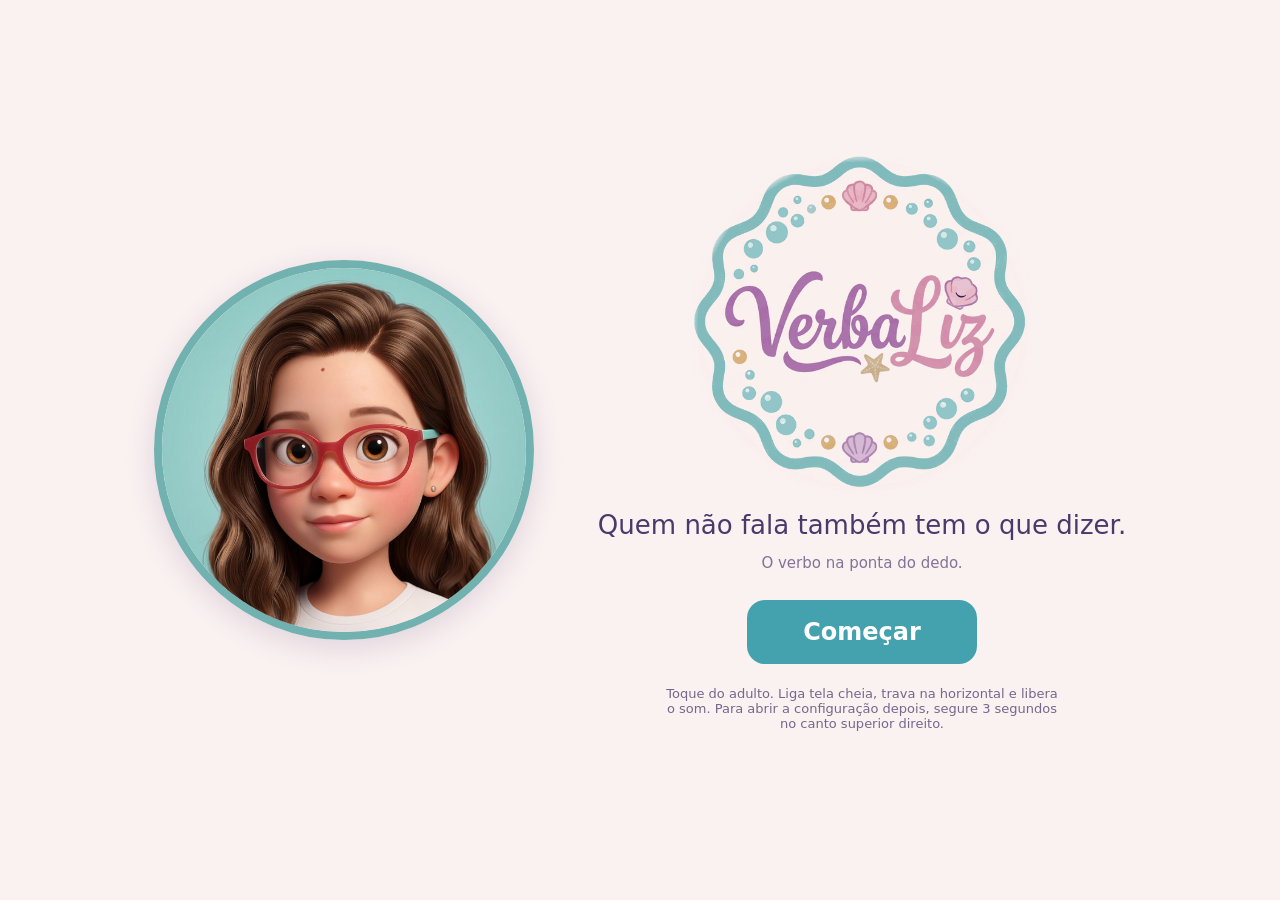
==== public/index.html @ 8dc61a96 "VerbaLiz 3.2: paginas Sobre, Instalacao, Licenciamento, Participe e Quem ajuda; Pix; lista de colabo" ====
<!DOCTYPE html>
<!--
  VerbaLiz
  Quem não fala também tem o que dizer.
  Required Notice: Copyright (c) 2026 Wanderson Kleber de Oliveira

  Codigo: PolyForm Noncommercial License 1.0.0
  https://polyformproject.org/licenses/noncommercial/1.0.0

  Conteudo (desenhos SVG da funcao icone(), vocabulario padrao em CARDS e TELAS):
  Creative Commons CC BY-NC-SA 4.0
  https://creativecommons.org/licenses/by-nc-sa/4.0/

  Codigo disponivel para uso nao comercial. Ver LICENSE e LICENSE-CONTEUDO.md.
-->
<html lang="pt-BR">
<head>
<meta charset="utf-8">
<meta name="viewport" content="width=device-width, initial-scale=1, maximum-scale=1, user-scalable=no, viewport-fit=cover">
<meta name="theme-color" content="#0B1030">
<meta name="robots" content="noindex, nofollow">
<title>VerbaLiz</title>
<link rel="manifest" href="manifest.webmanifest">
<link rel="icon" href="icone-192.png">
<link rel="apple-touch-icon" href="icone-maskable-512.png">
<style>
  /* ---------- tema: todas as cores em variaveis ---------- */
  :root{
    /* paleta adulto (abertura, configuracao, Sobre) */
    --creme:#FAF1F1;
    --lilas-claro:#B6BDDE;
    --lilas:#C9A0D8;
    --rosa:#D79BBD;
    --rosa-forte:#BE7A9E;
    --turquesa:#71B1B0;
    --azul-petroleo:#44A2AE;
    --dourado:#E1B368;
    --roxo:#675482;
    --texto-adulto:#4A3A6B;

    /* paleta crianca (telas que a Liz toca): saturada, fundo escuro liso */
    --fundo-crianca:#0B1030;
    --superficie-crianca:#161C45;
    --texto-crianca:#FFFFFF;
    --c-rosa:#FF4FA3;
    --c-turquesa:#2FD6C9;
    --c-lilas:#B57BFF;
    --c-dourado:#FFC94D;
    --c-azul:#3BA9FF;
    --c-laranja:#FF7A1A;
    --placa-picto:#FAF1F1;

    /* sim e nao: padrao semantico, trocavel para a paleta */
    --c-sim:#2BD96B;
    --c-nao:#FF3B3B;

    /* geometria, ajustada pela configuracao */
    --borda-card:12px;
    --raio-card:32px;
    --vao-cards:6vw;
    --altura-pergunta:20%;
  }
  body[data-simnao="paleta"]{ --c-sim:var(--c-turquesa); --c-nao:var(--c-rosa); }

  *{box-sizing:border-box; -webkit-tap-highlight-color:transparent;}
  html,body{
    margin:0; padding:0; height:100%; width:100%;
    background:var(--fundo-crianca); color:var(--texto-crianca);
    font-family:system-ui,-apple-system,"Segoe UI",Roboto,sans-serif;
    overflow:hidden; overscroll-behavior:none;
    user-select:none; -webkit-user-select:none; touch-action:manipulation;
  }

  /* ---------- telas da crianca ---------- */
  #app{position:fixed; inset:0; display:flex; flex-direction:column; background:var(--fundo-crianca);}

  #faixa{
    flex:0 0 auto; height:30px; display:flex; align-items:center; justify-content:center;
    font-size:13px; color:var(--lilas-claro); opacity:.7;
  }
  #faixa.oculta{display:none;}

  /* terceiro card: o objeto da pergunta, acima dos dois alvos */
  #pergunta{
    flex:0 0 var(--altura-pergunta); margin:16px 16px 0;
    display:flex; align-items:center; justify-content:center; gap:3vw;
    background:var(--superficie-crianca); border-radius:var(--raio-card);
    color:var(--texto-crianca); overflow:hidden;
  }
  #pergunta.oculta{display:none;}
  #pergunta.com-home{margin-left:88px;}
  #pergunta .obj{height:78%; display:flex; align-items:center;}
  #pergunta .obj svg, #pergunta .obj img{height:100%; width:auto;}
  #pergunta .obj .placa{height:100%;}

  /* placa clara para pictogramas ARASAAC: preserva o contorno preto original
     e funciona como objeto unico de alto contraste sobre o fundo escuro */
  .placa{
    height:100%; aspect-ratio:1/1; background:var(--placa-picto);
    border-radius:18%; padding:7%; display:flex; align-items:center; justify-content:center;
  }
  .placa img{width:100%; height:100%; object-fit:contain; display:block;}
  #pergunta .txt{font-size:clamp(24px,5vh,56px); font-weight:700; line-height:1.1;}

  /* dois cards lado a lado, com vao central como zona morta */
  #grade{
    flex:1 1 auto; display:grid; padding:16px;
    grid-template-columns:1fr 1fr; grid-template-rows:minmax(0,1fr);
    column-gap:var(--vao-cards); row-gap:14px; min-height:0;
  }
  /* espaço reservado para as setas de página e o botão de voltar */
  #grade.rodape{padding-bottom:98px;}
  #grade.quatro{
    grid-template-columns:repeat(2,minmax(0,1fr));
    grid-template-rows:repeat(2,minmax(0,1fr));
    column-gap:calc(var(--vao-cards)/2);
  }

  .card{
    position:relative; display:flex; flex-direction:column;
    align-items:center; justify-content:center; gap:2%;
    min-height:0; min-width:0;
    background:var(--fundo-crianca); border:var(--borda-card) solid var(--lilas-claro);
    border-radius:var(--raio-card); overflow:hidden;
    transition:opacity .4s ease, transform .12s ease;
  }
  .card.pressionado{transform:scale(.97);}
  /* resposta a um toque: a escolha fica, o resto apaga */
  .card.escolhido{transform:scale(1.02); box-shadow:0 0 0 6px rgba(255,255,255,.18);}
  .card.apagado{opacity:.12;}
  .card img.foto{width:86%; object-fit:contain;}
  .card .rotulo{
    font-size:42px; font-weight:700; letter-spacing:.5px; color:var(--texto-crianca);
    text-align:center; padding:0 8px; line-height:1.1;
  }
  .card.sem-rotulo .rotulo{display:none;}
  .card.preenchido .rotulo{color:var(--fundo-crianca);}

  #voltar{
    position:fixed; right:14px; bottom:14px; width:80px; height:80px;
    border-radius:50%; background:var(--superficie-crianca); border:4px solid var(--lilas-claro);
    color:var(--lilas-claro);
    display:flex; align-items:center; justify-content:center; z-index:30;
  }
  #voltar.oculto{display:none;}
  #voltar svg{width:40px; height:40px;}

  #canto-config{position:fixed; top:0; right:0; width:90px; height:90px; z-index:40;}

  /* controles pequenos: home, voltar de nível, páginas */
  #home{
    position:fixed; overflow:hidden; top:12px; left:12px; width:62px; height:62px; border-radius:16px;
    background:var(--superficie-crianca); border:3px solid var(--lilas-claro); color:var(--lilas-claro);
    display:flex; align-items:center; justify-content:center; z-index:35;
    transition:transform .15s ease, background .15s ease;
  }
  #home.oculto{display:none;}
  #home.segurando{transform:scale(1.08); background:var(--roxo);}
  #home svg{width:32px; height:32px; position:relative; z-index:1;}
  #home .progresso{
    position:absolute; left:0; bottom:0; width:0; height:100%;
    background:var(--roxo); border-radius:13px; opacity:.85; z-index:0;
  }
  #home, #paginas .nav{touch-action:none;}

  #paginas{
    position:fixed; left:50%; bottom:10px; transform:translateX(-50%);
    display:flex; align-items:center; gap:18px; z-index:35;
  }
  #paginas.oculto{display:none;}
  #paginas .nav{
    width:64px; height:52px; border-radius:14px;
    background:var(--superficie-crianca); border:3px solid var(--lilas-claro); color:var(--lilas-claro);
    display:flex; align-items:center; justify-content:center;
  }
  #paginas .nav svg{width:26px; height:26px;}
  #paginas .marca-pagina{font-size:15px; color:var(--lilas-claro); opacity:.85; min-width:62px; text-align:center;}

  #retorno{
    position:fixed; inset:0; background:var(--fundo-crianca); z-index:50;
    display:none; flex-direction:column; align-items:center; justify-content:center; gap:24px;
  }
  #retorno.ativo{display:flex;}
  #retorno svg{width:46vmin; height:46vmin;}
  #retorno .texto{font-size:clamp(28px,6vmin,64px); font-weight:700;}

  /* aviso de orientacao, caso o bloqueio de tela nao funcione */
  #girar{
    position:fixed; inset:0; z-index:90; background:var(--fundo-crianca);
    display:none; align-items:center; justify-content:center; text-align:center;
    color:var(--lilas-claro); font-size:22px; padding:30px;
  }
  @media (orientation:portrait){ #girar{display:flex;} }

  /* ---------- telas do adulto ---------- */
  .adulto{background:var(--creme); color:var(--texto-adulto);}

  #abertura{
    position:fixed; inset:0; z-index:150;
    display:flex; flex-direction:column; align-items:center; justify-content:center;
    gap:18px; padding:32px; text-align:center;
  }
  #abertura.oculta{display:none;}
  .abertura-conteudo{
    display:flex; align-items:center; justify-content:center; gap:5vw; flex-wrap:wrap;
  }
  .abertura-texto{display:flex; flex-direction:column; align-items:center; gap:14px;}
  #logo-abertura{width:min(40vh, 340px); height:auto; display:block;}
  .avatar{
    width:min(52vh, 380px); aspect-ratio:1/1; object-fit:cover; border-radius:50%;
    border:8px solid var(--turquesa); box-shadow:0 8px 28px rgba(103,84,130,.18);
  }
  .avatar.oculto{display:none;}
  .avatar-pequeno{width:min(26vh, 190px); border-width:6px;}
  #abertura .slogan{font-size:clamp(18px,2.6vw,26px); margin:0; max-width:34ch;}
  #abertura .apoio{font-size:15px; margin:0; color:var(--roxo); opacity:.8;}
  #abertura button{
    margin-top:14px; font-size:24px; font-weight:700; padding:18px 56px; border-radius:18px;
    background:var(--azul-petroleo); color:#fff; border:none; font-family:inherit;
  }
  #abertura .dica{font-size:13px; opacity:.75; margin-top:8px; max-width:48ch;}

  #pranchas{
    position:fixed; inset:0; z-index:140;
    display:flex; flex-direction:column; align-items:center; justify-content:center;
    gap:22px; padding:30px; text-align:center;
  }
  #pranchas.oculta{display:none;}
  .links-site{
    position:absolute; top:14px; left:0; right:0;
    display:flex; justify-content:center; gap:6px; flex-wrap:wrap;
  }
  .links-site a{
    color:var(--texto-adulto); text-decoration:none; font-size:15px;
    padding:7px 14px; border-radius:10px; border:1px solid transparent;
  }
  .links-site a:hover, .links-site a:focus{border-color:var(--lilas-claro); background:#fff;}
  #pranchas h1{font-size:clamp(26px,4vw,40px); margin:0; color:var(--roxo);}
  .escolha-prancha{display:flex; gap:22px; flex-wrap:wrap; justify-content:center;}
  .escolha-prancha button{
    width:330px; max-width:80vw; padding:22px; border-radius:18px; font-family:inherit;
    background:#fff; border:3px solid var(--lilas-claro); color:var(--texto-adulto);
    display:flex; flex-direction:column; gap:9px; text-align:left;
  }
  .escolha-prancha button strong{font-size:22px; color:var(--roxo);}
  .escolha-prancha button span{font-size:14px; line-height:1.45;}
  #pranchas .dica{font-size:13px; opacity:.72; margin:0;}

  #config{position:fixed; inset:0; z-index:100; display:none; flex-direction:column;}
  #config.ativo{display:flex;}
  #config header{
    display:flex; align-items:center; justify-content:space-between;
    padding:14px 18px; border-bottom:2px solid var(--lilas-claro); flex:0 0 auto;
  }
  #config header h1{font-size:19px; margin:0; font-weight:700; color:var(--roxo);}
  #config .corpo{flex:1 1 auto; overflow-y:auto; padding:18px; padding-bottom:60px;}
  #config h2{
    font-size:14px; font-weight:700; color:var(--roxo); margin:26px 0 10px;
    border-bottom:1px solid var(--lilas-claro); padding-bottom:6px;
  }
  #config h2:first-child{margin-top:0;}
  .linha{
    display:flex; align-items:center; justify-content:space-between;
    gap:14px; padding:9px 0; font-size:15px; border-bottom:1px solid #EADDE3;
  }
  .linha .ajuda{display:block; font-size:12px; opacity:.72; margin-top:3px; max-width:46ch;}
  .linha input[type=range]{width:170px; accent-color:var(--azul-petroleo);}
  select,input[type=number],button.btn{
    background:#fff; color:var(--texto-adulto); border:1px solid var(--lilas-claro); border-radius:8px;
    padding:8px 11px; font-size:14px; font-family:inherit;
  }
  button.btn{cursor:pointer;}
  button.btn:active{background:#F3E6EC;}
  button.btn.primario{background:var(--azul-petroleo); border-color:var(--azul-petroleo); color:#fff;}
  button.btn.alerta{background:var(--rosa-forte); border-color:var(--rosa-forte); color:#fff;}
  .valor{min-width:66px; text-align:right; color:var(--roxo); font-variant-numeric:tabular-nums;}
  .grade-midia{display:grid; grid-template-columns:repeat(auto-fill,minmax(300px,1fr)); gap:10px;}
  .item-midia{
    border:1px solid var(--lilas-claro); border-radius:10px; padding:11px; background:#fff;
    display:flex; flex-direction:column; gap:9px;
  }
  .item-midia .topo{display:flex; align-items:center; gap:10px;}
  .item-midia .topo .ic{width:34px; height:34px; flex:0 0 auto; border-radius:8px;
    background:var(--fundo-crianca); padding:3px;}
  .item-midia .topo .ic svg{width:100%; height:100%;}
  .item-midia .topo .ic .placa{border-radius:6px; padding:2px;}
  .item-midia .topo strong{font-size:15px;}
  .item-midia .acoes{display:flex; flex-wrap:wrap; gap:7px;}
  .item-midia .acoes button{font-size:12.5px; padding:6px 9px;}
  .marca{font-size:11.5px; color:var(--azul-petroleo);}
  .marca.vazio{opacity:.6; color:var(--texto-adulto);}

  #aviso{
    position:fixed; left:50%; bottom:26px; transform:translateX(-50%);
    background:var(--roxo); color:#fff; padding:11px 18px; border-radius:10px;
    font-size:14px; z-index:200; opacity:0; transition:opacity .25s; pointer-events:none;
    max-width:86vw; text-align:center;
  }
  #aviso.ativo{opacity:1;}
  @media (prefers-reduced-motion:reduce){*{transition:none !important;}}
</style>
</head>
<body>

<div id="app">
  <div id="faixa" class="oculta"></div>
  <div id="pergunta"></div>
  <div id="grade"></div>
</div>

<div id="home" class="oculto" aria-label="Sair para a escolha de prancha">
  <div class="progresso"></div>
  <svg viewBox="0 0 100 100" fill="none" stroke="currentColor" stroke-width="9" stroke-linecap="round" stroke-linejoin="round">
    <path d="M18 48 L50 20 L82 48"/><path d="M28 46v34h44V46"/>
  </svg>
</div>

<div id="paginas" class="oculto"></div>

<div id="voltar" class="oculto" aria-label="Voltar">
  <svg viewBox="0 0 100 100" fill="none" stroke="currentColor" stroke-width="9" stroke-linecap="round" stroke-linejoin="round">
    <path d="M62 22 L34 50 L62 78"/>
  </svg>
</div>

<div id="canto-config"></div>
<div id="retorno"></div>
<div id="aviso"></div>
<div id="girar">Gire o tablet para a posição deitada.</div>

<div id="pranchas" class="adulto oculta">
  <nav class="links-site">
    <a href="sobre/">Sobre</a>
    <a href="instalacao/">Instalação</a>
    <a href="licenciamento/">Licenciamento</a>
    <a href="participe/">Participe</a>
    <a href="quem-ajuda/">Quem ajuda</a>
  </nav>
  <img id="avatar-pranchas" class="avatar avatar-pequeno oculto" alt="Ilustração da Liz: menina de pele clara, cabelos castanhos de comprimento médio, levemente ondulados e divididos de lado, óculos de armação rosa com detalhe azul-claro nas hastes, camiseta branca, olhar atento e curioso voltado para cima e para o lado.">
  <h1>Qual prancha?</h1>
  <div class="escolha-prancha">
    <button id="abrir-simnao">
      <strong>Sim e Não</strong>
      <span>Dois cards grandes, sem pergunta na tela. Você pergunta em voz alta e a Liz responde.</span>
    </button>
    <button id="abrir-menu">
      <strong>Menu da Liz</strong>
      <span>Quero, Sinto, Fazer, Chamar, com atalhos para mais, dor e fralda.</span>
    </button>
  </div>
  <p class="dica">Segure 3 segundos no canto superior direito para abrir a configuração.</p>
</div>

<div id="abertura" class="adulto">
  <div class="abertura-conteudo">
    <!-- avatar da Liz, publicado com autorização expressa do pai.
         Não coberto pela CC BY-NC-SA: todos os direitos reservados (ver LICENSE-CONTEUDO.md).
         Outra família pode trocar pela configuração; a troca fica só no aparelho dela. -->
    <img id="avatar-abertura" class="avatar oculto" alt="Liz">
    <div class="abertura-texto">
      <img id="logo-abertura" src="logo-verbaliz.png" alt="VerbaLiz">
      <p class="slogan">Quem não fala também tem o que dizer.</p>
      <p class="apoio">O verbo na ponta do dedo.</p>
      <button id="comecar">Começar</button>
      <p class="dica">Toque do adulto. Liga tela cheia, trava na horizontal e libera o som.
      Para abrir a configuração depois, segure 3 segundos no canto superior direito.</p>
    </div>
  </div>
</div>

<div id="config" class="adulto">
  <header>
    <h1>Configuração</h1>
    <button class="btn primario" id="fechar-config">Voltar ao app</button>
  </header>
  <div class="corpo" id="config-corpo"></div>
</div>

<script>
"use strict";

/* ============================================================
   1. VOCABULÁRIO
   Estrutura de telas e cards. Tudo em pares.
   Para mudar vocabulário, mexa só aqui.
   ============================================================ */

const CARDS = {
  /* --- menu principal da Liz --- */
  quero:      {rotulo:"Quero",      fala:"Quero",             cor:"dourado",  abre:"quero",    icone:"mao",     arasaac:5441},
  sinto:      {rotulo:"Sinto",      fala:"Sinto",             cor:"rosa",     abre:"sinto",    arasaac:11476},
  fazer:      {rotulo:"Fazer",      fala:"Fazer",             cor:"turquesa", abre:"fazer",    arasaac:32751},
  chamar:     {rotulo:"Chamar",     fala:"Chamar",            cor:"lilas",    abre:"chamar",   icone:"pessoas", arasaac:32669},

  /* --- atalhos do menu principal, repetidos de propósito --- */
  at_mais:    {rotulo:"Mais",       fala:"Quero mais",        cor:"azul",     mensagem:true,  arasaac:3220},
  at_dor:     {rotulo:"Dor",        fala:"Estou com dor",     cor:"laranja",  abre:"dor",     arasaac:2367},
  at_fralda:  {rotulo:"Fralda",     fala:"Quero trocar a fralda", cor:"laranja", mensagem:true, arasaac:29824},

  /* --- Quero --- */
  comer:      {rotulo:"Comer",      fala:"Quero comer",       cor:"dourado",  abre:"comer",    icone:"prato", arasaac:4611},
  beber:      {rotulo:"Beber",      fala:"Quero beber",       cor:"azul",     abre:"beber",    icone:"copo", arasaac:4768},
  mais:       {rotulo:"Mais",       fala:"Mais",              cor:"turquesa", abre:"mais",     arasaac:3220},
  video:      {rotulo:"Vídeo",      fala:"Vídeo",             cor:"lilas",    abre:"video",    icone:"tela", arasaac:29123},

  queijo:     {rotulo:"Queijo",     fala:"Quero queijo",      cor:"dourado",  mensagem:true,  arasaac:2541},
  pao:        {rotulo:"Pão",        fala:"Quero pão",         cor:"laranja",  mensagem:true,  arasaac:2494},
  uva:        {rotulo:"Uva",        fala:"Quero uva",         cor:"turquesa", mensagem:true,  arasaac:3247},
  comida:     {rotulo:"Comida",     fala:"Quero comida",      cor:"rosa",     mensagem:true,  arasaac:4610},

  agua:       {rotulo:"Água",       fala:"Quero água",        cor:"azul",     mensagem:true,  arasaac:32464},
  suco:       {rotulo:"Suco",       fala:"Quero suco",        cor:"laranja",  mensagem:true,  arasaac:11461},
  cafe:       {rotulo:"Café",       fala:"Quero café",        cor:"dourado",  mensagem:true,  arasaac:24479},
  leitinho:   {rotulo:"Leitinho",   fala:"Quero leitinho",    cor:"turquesa", mensagem:true,  arasaac:4577},

  quero_mais: {rotulo:"Quero mais", fala:"Quero mais",        cor:"turquesa", mensagem:true,  arasaac:3220},
  nao_mais:   {rotulo:"Não quero mais", fala:"Não quero mais", cor:"rosa",    mensagem:true,  arasaac:6156},

  trocar:     {rotulo:"Trocar",     fala:"Quero trocar o vídeo", cor:"lilas", mensagem:true,  icone:"trocar", arasaac:26730},
  parar:      {rotulo:"Parar",      fala:"Quero parar",       cor:"rosa",     mensagem:true,  icone:"parar", arasaac:7196},
  desenho:    {rotulo:"Desenho",    fala:"Quero ver desenho", cor:"dourado",  mensagem:true,  arasaac:8089},
  musica:     {rotulo:"Música",     fala:"Quero música",      cor:"turquesa", mensagem:true,  arasaac:24791},

  /* --- Sinto --- */
  dor:        {rotulo:"Dor",        fala:"Estou com dor",     cor:"laranja",  abre:"dor",     arasaac:2367},
  cansada:    {rotulo:"Cansada",    fala:"Estou cansada",     cor:"azul",     mensagem:true,  arasaac:35537},
  irritada:   {rotulo:"Irritada",   fala:"Estou irritada",    cor:"rosa",     mensagem:true,  arasaac:35539},
  feliz:      {rotulo:"Feliz",      fala:"Estou feliz",       cor:"dourado",  mensagem:true,  arasaac:9907},
  sono:       {rotulo:"Com sono",   fala:"Estou com sono",    cor:"lilas",    mensagem:true,  arasaac:6479},
  medo:       {rotulo:"Com medo",   fala:"Estou com medo",    cor:"turquesa", mensagem:true,  arasaac:10261},

  cabeca:     {rotulo:"Cabeça",     fala:"Dói a cabeça",      cor:"laranja",  mensagem:true,  arasaac:28651},
  barriga:    {rotulo:"Barriga",    fala:"Dói a barriga",     cor:"azul",     mensagem:true,  arasaac:28766},

  /* --- Fazer --- */
  sair:       {rotulo:"Sair",       fala:"Sair",              cor:"turquesa", abre:"sair",     arasaac:2806},
  brincar:    {rotulo:"Brincar",    fala:"Brincar",           cor:"dourado",  abre:"brincar",  arasaac:9813},
  cuidados:   {rotulo:"Cuidados",   fala:"Cuidados",          cor:"azul",     abre:"cuidados", arasaac:6058},
  lugares:    {rotulo:"Lugares",    fala:"Lugares",           cor:"lilas",    abre:"lugares",  arasaac:6964},

  rede:       {rotulo:"Rede",       fala:"Quero ficar na rede",   cor:"turquesa", mensagem:true, arasaac:24563},
  bicicleta:  {rotulo:"Bicicleta",  fala:"Quero andar de bicicleta", cor:"rosa",  mensagem:true, arasaac:6935},
  nadar:      {rotulo:"Nadar",      fala:"Quero nadar",       cor:"azul",     mensagem:true,  arasaac:6568},
  mudar_lugar:{rotulo:"Sair daqui", fala:"Quero sair daqui",  cor:"laranja",  mensagem:true,  arasaac:2806},

  brinquedo:  {rotulo:"Brinquedo",  fala:"Quero o brinquedo", cor:"dourado",  mensagem:true,  arasaac:9813},
  pular:      {rotulo:"Pular",      fala:"Quero pular",       cor:"rosa",     mensagem:true,  arasaac:39052},
  de_pe:      {rotulo:"Ficar em pé",fala:"Quero ficar em pé", cor:"turquesa", mensagem:true,  arasaac:26075},
  balancar:   {rotulo:"Balançar",   fala:"Quero balançar",    cor:"lilas",    mensagem:true,  arasaac:4608},

  fralda:     {rotulo:"Trocar fralda", fala:"Quero trocar a fralda", cor:"laranja", mensagem:true, arasaac:29824},
  vestir:     {rotulo:"Vestir roupa",  fala:"Quero vestir roupa",    cor:"turquesa", mensagem:true, arasaac:6627},
  remedio:    {rotulo:"Beber remédio", fala:"Está na hora do remédio", cor:"rosa",  mensagem:true, arasaac:8163},
  banho:      {rotulo:"Tomar banho",   fala:"Quero tomar banho",     cor:"azul",  mensagem:true, arasaac:6058},
  dormir:     {rotulo:"Dormir",     fala:"Quero dormir",      cor:"lilas",    mensagem:true,  arasaac:6479},
  levantar:   {rotulo:"Levantar",   fala:"Quero levantar",    cor:"dourado",  mensagem:true,  arasaac:8989},

  escola:     {rotulo:"Ir para escola",  fala:"Quero ir para a escola", cor:"dourado", mensagem:true, arasaac:32446},
  terapia:    {rotulo:"Ir para terapia", fala:"Quero ir para a terapia", cor:"azul",   mensagem:true, arasaac:5998},
  casa:       {rotulo:"Voltar para casa",fala:"Quero voltar para casa", cor:"turquesa", mensagem:true, arasaac:6964},
  passear:    {rotulo:"Ir passear",      fala:"Quero passear",          cor:"rosa",    mensagem:true, arasaac:29951},

  /* --- Chamar --- */
  papai:      {rotulo:"Papai",      fala:"Papai",             cor:"turquesa", mensagem:true,  icone:"papai", arasaac:2497},
  mamae:      {rotulo:"Mamãe",      fala:"Mamãe",             cor:"rosa",     mensagem:true,  icone:"mamae", arasaac:2458},

  /* --- resposta --- */
  sim:        {rotulo:"Sim",        fala:"Sim",               cor:"sim",      icone:"visto",   arasaac:5584},
  nao:        {rotulo:"Não",        fala:"Não",               cor:"nao",      icone:"pare",    arasaac:5526}
};

/* tipo "menu": até 4 por página, reconhecimento de categoria.
   tipo "escolha": 2 por página, decisão motora.
   pergunta null: nenhum card de pergunta na tela. */
const TELAS = {
  simnao:   {tipo:"resposta", itens:["sim","nao"], volta:null, pergunta:null},

  menu:     {tipo:"menu", itens:["quero","sinto","fazer","chamar","at_mais","at_dor","at_fralda"],
             volta:null, pergunta:"O que você quer?"},

  quero:    {tipo:"menu", itens:["comer","beber","mais","video"], volta:"menu", pergunta:"Quero o quê?"},
  comer:    {tipo:"escolha", itens:["queijo","pao","uva","comida"], volta:"quero", pergunta:"Comer o quê?"},
  beber:    {tipo:"escolha", itens:["agua","suco","cafe","leitinho"], volta:"quero", pergunta:"Beber o quê?"},
  mais:     {tipo:"escolha", itens:["quero_mais","nao_mais"], volta:"quero", pergunta:"Quer mais?"},
  video:    {tipo:"escolha", itens:["trocar","parar","desenho","musica"], volta:"quero", pergunta:"E o vídeo?"},

  sinto:    {tipo:"escolha", itens:["dor","cansada","irritada","feliz","sono","medo"], volta:"menu", pergunta:"Como você está?"},
  dor:      {tipo:"escolha", itens:["cabeca","barriga"], volta:"sinto", pergunta:"Onde dói?"},

  fazer:    {tipo:"menu", itens:["sair","brincar","cuidados","lugares"], volta:"menu", pergunta:"Fazer o quê?"},
  sair:     {tipo:"escolha", itens:["rede","bicicleta","nadar","mudar_lugar"], volta:"fazer", pergunta:"Sair para onde?"},
  brincar:  {tipo:"escolha", itens:["brinquedo","pular","de_pe","balancar"], volta:"fazer", pergunta:"Brincar de quê?"},
  cuidados: {tipo:"escolha", itens:["fralda","vestir","remedio","banho","dormir","levantar"], volta:"fazer", pergunta:"O que você precisa?"},
  lugares:  {tipo:"escolha", itens:["escola","terapia","casa","passear"], volta:"fazer", pergunta:"Ir para onde?"},

  chamar:   {tipo:"escolha", itens:["papai","mamae"], volta:"menu", pergunta:"Chamar quem?"}
};

function corVar(token){ return "var(--c-" + token + ")"; }

/* HTML do símbolo de um card. Ordem: pictograma ARASAAC em placa clara;
   se a configuração pedir traço simples e existir desenho próprio, o desenho;
   se faltar um dos dois, cai no outro. */
function simboloHTML(id, preenchido){
  const def = CARDS[id];
  const cor = preenchido ? "var(--fundo-crianca)" : corVar(def.cor);
  const simples = def.icone
    ? '<div style="height:100%;display:flex;align-items:center;color:' + cor + '">' + icone(def.icone) + '</div>'
    : null;
  const picto = def.arasaac
    ? '<div class="placa"><img alt="" src="conteudo/arasaac/' + def.arasaac + '.png"></div>'
    : null;
  if(CFG.simbolos === "simples" && simples) return simples;
  return picto || simples || "";
}

/* quantos cards por página nesta tela */
function porPagina(nome){
  const t = TELAS[nome];
  if(!t) return 2;
  if(t.tipo === "menu") return CFG.porPaginaMenu;
  return CFG.porPaginaEscolha;
}
function totalPaginas(nome){
  return Math.max(1, Math.ceil(TELAS[nome].itens.length / porPagina(nome)));
}
function itensDaPagina(nome, pagina){
  const n = porPagina(nome);
  return TELAS[nome].itens.slice(pagina * n, pagina * n + n);
}

/* ============================================================
   2. CONFIGURAÇÃO
   ============================================================ */

const VERSAO_APP = "3.2";
/* Linha de apoio "O verbo na ponta do dedo": rever se o app ganhar acesso
   por acionador ou por olhar, porque deixa de descrever todos os usuarios. */

/* Créditos de terceiros exibidos na seção Sobre.
   Ao incluir pictogramas ARASAAC, troque pelo crédito oficial:
   "Autor pictogramas: Sergio Palao. Origen: ARASAAC (http://www.arasaac.org).
    Licencia: CC (BY-NC-SA). Propiedad: Gobierno de Aragón (España)" */
const CREDITOS_TERCEIROS = "Pictogramas: autor Sergio Palao. Origem: ARASAAC (arasaac.org). Licença: CC BY-NC-SA. Propriedade: Governo de Aragão (Espanha). Usados sem modificação, exibidos sobre placa clara.";

const PADRAO = {
  ativacao:"soltar",        // encostar | soltar | permanencia
  permanenciaMs:600,
  debounceMs:2500,
  raioPalma:0,              // 0 desliga o filtro; valor em px do raio do toque
  alturaIcone:60,           // % da altura do card
  mostrarRotulo:true,
  tamanhoRotulo:42,
  estiloCard:"contorno",    // contorno | preenchido
  confirmar:true,
  perguntarEmVoz:true,
  modoModelagem:false,
  mostrarFaixa:false,
  velocidadeFala:0.85,
  vozURI:"",
  preferirVozFeminina:true,
  tomVoz:1.15,              // acima de 1 deixa a voz mais aguda, perto de voz infantil
  ajusteTom:1.0,
  segurarRetornoMs:4000,
  ajuda:"nenhuma",          // nenhuma | verbal | fisica
  alerta:"alerta",          // alerta | intermediario | sonolenta
  mostrarPergunta:true,     // terceiro card acima dos alvos
  alturaPergunta:20,        // % da altura da tela
  falarPerguntaAoAbrir:false,
  coresSimNao:"semantico",  // semantico (verde e vermelho) | paleta (turquesa e rosa)
  vaoCards:6,               // vao entre os dois cards, em % da largura
  bordaCard:12,             // px
  simbolos:"arasaac",
  mostrarAvatar:true,       // imagem ao lado do logotipo na abertura       // arasaac | simples
  porPaginaMenu:4,          // cards por página numa prancha de categorias
  porPaginaEscolha:2,       // cards por página numa escolha
  homeToqueLongoMs:2000,    // botão do adulto: segurar este tempo para sair. 0 = toque simples
  homeNaPranchaSimNao:true,
  destaqueMs:1600,          // tempo que a escolha fica destacada antes de seguir
  travaAposAcaoMs:1200,     // toque ignorado depois que a fala e o destaque terminam
  esperarFalaTerminar:true  // só segue depois que o app terminou de falar
};

let CFG = Object.assign({}, PADRAO);
try{
  const salvo = localStorage.getItem("liz_cfg");
  if(salvo) CFG = Object.assign({}, PADRAO, JSON.parse(salvo));
}catch(e){}

function aplicarTema(){
  const r = document.documentElement.style;
  r.setProperty("--altura-pergunta", CFG.alturaPergunta + "%");
  r.setProperty("--vao-cards", CFG.vaoCards + "vw");
  r.setProperty("--borda-card", CFG.bordaCard + "px");
  document.body.dataset.simnao = CFG.coresSimNao;
}

/* ajustes de padrão entre versões, aplicados uma vez sobre a configuração salva */
(function migrar(){
  if(CFG.homeToqueLongoMs === 5000){ CFG.homeToqueLongoMs = 2000; }
})();

function salvarCfg(){
  try{ localStorage.setItem("liz_cfg", JSON.stringify(CFG)); }catch(e){}
  aplicarTema();
}

/* ============================================================
   3. ÍCONES
   SVG traçado grosso, alto contraste, sem detalhe pequeno.
   ============================================================ */

function icone(nome){
  const c = 'fill="none" stroke="currentColor" stroke-width="7" stroke-linecap="round" stroke-linejoin="round"';
  const corpos = {
    pessoas:'<circle cx="36" cy="32" r="14" '+c+'/><path d="M14 82c0-14 10-24 22-24s22 10 22 24" '+c+'/>'+
            '<circle cx="70" cy="38" r="11" '+c+'/><path d="M56 84c0-11 7-19 16-19s16 8 16 19" '+c+'/>',
    mao:'<circle cx="50" cy="30" r="13" '+c+'/><path d="M12 58h76" '+c+'/><path d="M18 58c2 17 15 28 32 28s30-11 32-28" '+c+'/>',
    papai:'<circle cx="50" cy="34" r="17" '+c+'/><path d="M33 25c4-7 30-7 34 0" '+c+'/><path d="M18 88c0-17 14-28 32-28s32 11 32 28" '+c+'/>',
    mamae:'<circle cx="50" cy="36" r="17" '+c+'/><path d="M31 34c0-14 38-14 38 0M30 32v24M70 32v24" '+c+'/><path d="M20 88c0-16 13-26 30-26s30 10 30 26" '+c+'/>',
    prato:'<circle cx="50" cy="52" r="30" '+c+'/><circle cx="50" cy="52" r="16" '+c+'/><path d="M12 18v20M50 14v6" '+c+'/>',
    copo:'<path d="M30 30h40l-5 52a6 6 0 01-6 6H41a6 6 0 01-6-6z" '+c+'/><path d="M34 52h32" '+c+'/><path d="M58 30l8-18" '+c+'/>',
    tela:'<rect x="14" y="24" width="72" height="48" rx="8" '+c+'/><path d="M43 40l18 8-18 8z" '+c+'/><path d="M36 84h28" '+c+'/>',
    trocar:'<path d="M22 40a28 28 0 0148-14" '+c+'/><path d="M70 14v14H56" '+c+'/>'+
           '<path d="M78 60a28 28 0 01-48 14" '+c+'/><path d="M30 86V72h14" '+c+'/>',
    parar:'<path d="M36 16h28l20 20v28L64 84H36L16 64V36z" '+c+'/><path d="M35 35l30 30M65 35L35 65" '+c+'/>',
    visto:'<path d="M20 54 L42 76 L82 26" '+c+'/>',
    pare:'<path d="M30 60V30a6 6 0 0112 0v22M42 52V22a6 6 0 0112 0v30M54 54V28a6 6 0 0112 0v26M66 56V38a6 6 0 0112 0v28c0 14-11 24-25 24S30 80 30 66" '+c+'/>'
  };
  return '<svg viewBox="0 0 100 100" aria-hidden="true">'+(corpos[nome]||"")+'</svg>';
}

/* ============================================================
   4. ARMAZENAMENTO LOCAL (IndexedDB)
   midia: gravações de voz e fotos.  log: registro de uso.
   Nada sai do aparelho.
   ============================================================ */

let DB = null;
function abrirDB(){
  return new Promise(function(ok, erro){
    const r = indexedDB.open("liz_caa", 1);
    r.onupgradeneeded = function(ev){
      const db = ev.target.result;
      if(!db.objectStoreNames.contains("midia")) db.createObjectStore("midia");
      if(!db.objectStoreNames.contains("log")) db.createObjectStore("log", {autoIncrement:true});
    };
    r.onsuccess = function(){ DB = r.result; ok(DB); };
    r.onerror = function(){ erro(r.error); };
  });
}
function put(store, valor, chave){
  return new Promise(function(ok, erro){
    const t = DB.transaction(store, "readwrite");
    const req = chave === undefined ? t.objectStore(store).add(valor) : t.objectStore(store).put(valor, chave);
    req.onsuccess = function(){ ok(req.result); };
    req.onerror = function(){ erro(req.error); };
  });
}
function get(store, chave){
  return new Promise(function(ok, erro){
    const req = DB.transaction(store, "readonly").objectStore(store).get(chave);
    req.onsuccess = function(){ ok(req.result); };
    req.onerror = function(){ erro(req.error); };
  });
}
function del(store, chave){
  return new Promise(function(ok, erro){
    const req = DB.transaction(store, "readwrite").objectStore(store).delete(chave);
    req.onsuccess = function(){ ok(); };
    req.onerror = function(){ erro(req.error); };
  });
}
function todos(store){
  return new Promise(function(ok, erro){
    const req = DB.transaction(store, "readonly").objectStore(store).getAll();
    req.onsuccess = function(){ ok(req.result || []); };
    req.onerror = function(){ erro(req.error); };
  });
}
function limpar(store){
  return new Promise(function(ok, erro){
    const req = DB.transaction(store, "readwrite").objectStore(store).clear();
    req.onsuccess = function(){ ok(); };
    req.onerror = function(){ erro(req.error); };
  });
}

/* cache de URLs de mídia, para não recriar blob URL a cada render */
const CACHE_MIDIA = {};
async function urlMidia(chave){
  if(CACHE_MIDIA[chave] !== undefined) return CACHE_MIDIA[chave];
  let blob = null;
  try{ blob = await get("midia", chave); }catch(e){}
  CACHE_MIDIA[chave] = blob ? URL.createObjectURL(blob) : null;
  return CACHE_MIDIA[chave];
}
function invalidarMidia(chave){
  if(CACHE_MIDIA[chave]) URL.revokeObjectURL(CACHE_MIDIA[chave]);
  delete CACHE_MIDIA[chave];
}

/* ============================================================
   5. VOZ
   ============================================================ */

let VOZES = [];
function carregarVozes(){
  VOZES = (window.speechSynthesis ? speechSynthesis.getVoices() : []) || [];
}
if(window.speechSynthesis){
  carregarVozes();
  speechSynthesis.onvoiceschanged = carregarVozes;
}
/* pistas de voz feminina nos nomes usados por Android, Chrome e Windows.
   Nenhuma API informa o gênero, então isto é heurística; a lista completa
   fica na configuração para escolha manual. */
const PISTAS_FEMININAS = ["female","feminin","mulher","woman",
  "luciana","francisca","fernanda","camila","maria","vitória","vitoria","joana",
  "helena","inês","ines","catarina","raquel","leila","clara","-f0","_f0"];

function pareceFeminina(v){
  const nome = ((v.name || "") + " " + (v.voiceURI || "")).toLowerCase();
  return PISTAS_FEMININAS.some(function(p){ return nome.indexOf(p) >= 0; });
}

function vozEscolhida(){
  if(!VOZES.length) carregarVozes();
  const escolhida = VOZES.find(function(x){ return x.voiceURI === CFG.vozURI; });
  if(escolhida) return escolhida;
  const pt = VOZES.filter(function(x){ return (x.lang||"").toLowerCase().indexOf("pt") === 0; });
  if(!pt.length) return null;
  const nota = function(v){
    return (CFG.preferirVozFeminina && pareceFeminina(v) ? 2 : 0) + (v.localService ? 1 : 0);
  };
  return pt.slice().sort(function(a,b){ return nota(b) - nota(a); })[0];
}
function falarTTS(texto){
  return new Promise(function(ok){
    if(!window.speechSynthesis || !texto){ ok(); return; }
    try{
      speechSynthesis.cancel();
      const u = new SpeechSynthesisUtterance(texto);
      const v = vozEscolhida();
      if(v){ u.voice = v; u.lang = v.lang; } else { u.lang = "pt-BR"; }
      u.rate = CFG.velocidadeFala;
      u.pitch = CFG.tomVoz;
      let pronto = false;
      const fim = function(){ if(!pronto){ pronto = true; ok(); } };
      u.onend = fim; u.onerror = fim;
      /* rede de segurança: algumas vozes não disparam onend */
      setTimeout(fim, 1200 + texto.length * 90);
      speechSynthesis.speak(u);
    }catch(e){ ok(); }
  });
}

function espera(ms){ return new Promise(function(ok){ setTimeout(ok, ms); }); }

let audioAtual = null;
function tocarBlobURL(url, taxa){
  return new Promise(function(ok){
    try{
      if(audioAtual){ audioAtual.pause(); audioAtual = null; }
      const a = new Audio(url);
      a.playbackRate = taxa || 1;
      audioAtual = a;
      a.onended = function(){ ok(); };
      a.onerror = function(){ ok(); };
      a.play().catch(function(){ ok(); });
    }catch(e){ ok(); }
  });
}

/* fala a mensagem do card: gravação se houver, TTS se não houver */
async function falarCard(id, faixa){
  faixa = faixa || "msg";
  const url = await urlMidia("audio:"+id+":"+faixa);
  if(url){
    await tocarBlobURL(url, faixa === "msg" ? CFG.ajusteTom : 1);
    return;
  }
  if(faixa === "msg") await falarTTS(CARDS[id] ? CARDS[id].fala : "");
}

/* ============================================================
   6. REGISTRO DE USO
   ============================================================ */

const SESSAO = "s" + Date.now().toString(36);

function registrar(dados){
  const linha = Object.assign({
    data_hora: new Date().toISOString(),
    sessao: SESSAO,
    ajuda: CFG.ajuda,
    alerta: CFG.alerta
  }, dados);
  if(DB) put("log", linha).catch(function(){});
}

function paraCSV(linhas){
  const cols = ["data_hora","sessao","tela","card","rotulo","evento","latencia_ms","duracao_toque_ms","ajuda","alerta"];
  const esc = function(v){
    if(v === undefined || v === null) return "";
    const s = String(v);
    return /[",;\n]/.test(s) ? '"'+s.replace(/"/g,'""')+'"' : s;
  };
  const out = [cols.join(";")];
  linhas.forEach(function(l){ out.push(cols.map(function(c){ return esc(l[c]); }).join(";")); });
  return out.join("\n");
}

/* ============================================================
   7. NAVEGAÇÃO, TOQUE E AÇÕES
   ============================================================ */

const elGrade   = document.getElementById("grade");
const elFaixa   = document.getElementById("faixa");
const elVoltar  = document.getElementById("voltar");
const elHome    = document.getElementById("home");
const elPaginas = document.getElementById("paginas");
const elRetorno = document.getElementById("retorno");
const elAviso   = document.getElementById("aviso");
const elPergunta= document.getElementById("pergunta");

let telaAtual = "menu";
let pagina = 0;
let modoConfirmacao = null;   // id do card aguardando confirmação
let telaDeOrigem = "menu";
let paginaDeOrigem = 0;
let tRender = 0;
let tUltimaAtivacao = -1e9;   // sem bloqueio no primeiro toque depois de abrir
let travado = false;          // durante a resposta a um toque, nada mais é aceito
let seqNav = 0;               // muda a cada navegação; fluxo antigo para sozinho

/* interrompe qualquer resposta em andamento: fala, áudio e tela de entrega */
function interromper(){
  seqNav++;
  travado = false;
  try{ if(window.speechSynthesis) speechSynthesis.cancel(); }catch(e){}
  try{ if(audioAtual){ audioAtual.pause(); audioAtual = null; } }catch(e){}
  elRetorno.classList.remove("ativo");
}

function aviso(txt){
  elAviso.textContent = txt;
  elAviso.classList.add("ativo");
  clearTimeout(aviso._t);
  aviso._t = setTimeout(function(){ elAviso.classList.remove("ativo"); }, 2600);
}

function atualizarFaixa(){
  if(!CFG.mostrarFaixa){ elFaixa.classList.add("oculta"); return; }
  elFaixa.classList.remove("oculta");
  elFaixa.textContent = "sessão " + SESSAO + "  ·  " + telaAtual + " pág " + (pagina+1)
    + "  ·  ajuda: " + CFG.ajuda + "  ·  alerta: " + CFG.alerta
    + (modoConfirmacao ? "  ·  confirmando: " + CARDS[modoConfirmacao].rotulo : "");
}

/* ---------- um card ---------- */

async function montarCard(id, muitos){
  const def = CARDS[id];
  const div = document.createElement("div");
  div.className = "card" + (CFG.mostrarRotulo ? "" : " sem-rotulo") + (CFG.estiloCard === "preenchido" ? " preenchido" : "");
  div.dataset.card = id;
  div.style.borderColor = corVar(def.cor);
  if(CFG.estiloCard === "preenchido") div.style.background = corVar(def.cor);

  const foto = await urlMidia("foto:"+id);
  const wrap = document.createElement("div");
  wrap.style.height = CFG.alturaIcone + "%";
  wrap.style.display = "flex";
  wrap.style.alignItems = "center";
  if(foto){
    wrap.innerHTML = '<div class="placa"><img alt="" src="'+foto+'"></div>';
  }else{
    wrap.innerHTML = simboloHTML(id, CFG.estiloCard === "preenchido");
    const svg = wrap.querySelector("svg");
    if(svg) svg.style.height = "100%";
  }
  div.appendChild(wrap);

  const rot = document.createElement("div");
  rot.className = "rotulo";
  rot.style.fontSize = Math.round(CFG.tamanhoRotulo * (muitos ? 0.58 : 1)) + "px";
  rot.textContent = def.rotulo;
  div.appendChild(rot);

  ligarToque(div, id);
  return div;
}

/* ---------- card da pergunta ---------- */

function textoPergunta(){
  if(modoConfirmacao) return CARDS[modoConfirmacao].rotulo + "?";
  return TELAS[telaAtual].pergunta;
}

async function desenharPergunta(){
  const mostrar = CFG.mostrarPergunta && !!textoPergunta();
  elPergunta.classList.toggle("oculta", !mostrar);
  elPergunta.innerHTML = "";
  if(!mostrar) return;
  if(modoConfirmacao){
    const obj = document.createElement("div");
    obj.className = "obj";
    const foto = await urlMidia("foto:"+modoConfirmacao);
    if(foto) obj.innerHTML = '<div class="placa"><img alt="" src="'+foto+'"></div>';
    else obj.innerHTML = simboloHTML(modoConfirmacao, false);
    elPergunta.appendChild(obj);
  }
  const t = document.createElement("div");
  t.className = "txt";
  t.textContent = textoPergunta();
  elPergunta.appendChild(t);
}

/* ---------- desenho da tela ---------- */

async function desenhar(){
  const tela = TELAS[telaAtual];
  const ids = modoConfirmacao ? ["sim","nao"] : itensDaPagina(telaAtual, pagina);
  const muitos = ids.length > 2;

  await desenharPergunta();
  elGrade.className = muitos ? "quatro" : "";
  elGrade.innerHTML = "";
  for(let i=0;i<ids.length;i++) elGrade.appendChild(await montarCard(ids[i], muitos));

  /* navegação */
  const emResposta = telaAtual === "simnao" && !modoConfirmacao;
  const mostraHome = !(emResposta && !CFG.homeNaPranchaSimNao);
  elHome.classList.toggle("oculto", !mostraHome);
  elPergunta.classList.toggle("com-home", mostraHome);
  const temVolta = !modoConfirmacao && tela.volta;
  elVoltar.classList.toggle("oculto", !temVolta);
  desenharPaginas();
  const temPaginas = !modoConfirmacao && totalPaginas(telaAtual) > 1;
  elGrade.classList.toggle("rodape", temPaginas || temVolta);

  atualizarFaixa();
  tRender = performance.now();

  if(modoConfirmacao && CFG.perguntarEmVoz){
    setTimeout(function(){ falarTTS(CARDS[modoConfirmacao].rotulo + "? Sim ou não."); }, 220);
  }else if(!modoConfirmacao && CFG.falarPerguntaAoAbrir && tela.pergunta){
    setTimeout(function(){ falarTTS(tela.pergunta); }, 220);
  }
}

function desenharPaginas(){
  const total = modoConfirmacao ? 1 : totalPaginas(telaAtual);
  elPaginas.innerHTML = "";
  elPaginas.classList.toggle("oculto", total < 2);
  if(total < 2) return;
  const seta = function(dir, texto){
    const b = document.createElement("div");
    b.className = "nav";
    b.innerHTML = '<svg viewBox="0 0 100 100" fill="none" stroke="currentColor" stroke-width="10" '
                + 'stroke-linecap="round" stroke-linejoin="round"><path d="'
                + (dir < 0 ? "M62 22 L34 50 L62 78" : "M38 22 L66 50 L38 78") + '"/></svg>';
    b.addEventListener("click", function(){
      interromper();
      pagina = (pagina + dir + total) % total;
      registrar({tela:telaAtual, card:"pagina", rotulo:texto, evento:"trocou_pagina"});
      desenhar();
    });
    return b;
  };
  const marca = document.createElement("div");
  marca.className = "marca-pagina";
  marca.textContent = (pagina+1) + " de " + total;
  elPaginas.appendChild(seta(-1,"voltar"));
  elPaginas.appendChild(marca);
  elPaginas.appendChild(seta(1,"avançar"));
}

function irPara(tela, pag){
  seqNav++;
  telaAtual = tela;
  pagina = pag || 0;
  modoConfirmacao = null;
  desenhar();
}

/* ---------- toque nos cards ---------- */

function ligarToque(el, id){
  let tInicio = 0, timerDwell = null, dentro = false, ativado = false;

  const palmaBloqueada = function(ev){
    if(!CFG.raioPalma) return false;
    const t = ev.touches && ev.touches[0];
    if(!t) return false;
    return Math.max(t.radiusX || 0, t.radiusY || 0) > CFG.raioPalma;
  };

  const ativar = function(){
    if(ativado || travado) return;
    const agora = performance.now();
    if(agora - tUltimaAtivacao < CFG.debounceMs) return;
    ativado = true;
    tUltimaAtivacao = agora;
    acionar(id, Math.round(agora - tRender), Math.round(agora - tInicio));
  };

  el.addEventListener("touchstart", function(ev){
    if(palmaBloqueada(ev)) return;
    dentro = true; ativado = false; tInicio = performance.now();
    el.classList.add("pressionado");
    if(CFG.ativacao === "encostar") ativar();
    if(CFG.ativacao === "permanencia") timerDwell = setTimeout(function(){ if(dentro) ativar(); }, CFG.permanenciaMs);
  }, {passive:true});

  el.addEventListener("touchmove", function(ev){
    const t = ev.touches[0]; if(!t) return;
    const r = el.getBoundingClientRect();
    const ok = t.clientX >= r.left && t.clientX <= r.right && t.clientY >= r.top && t.clientY <= r.bottom;
    if(!ok && dentro){
      dentro = false; el.classList.remove("pressionado");
      if(timerDwell) clearTimeout(timerDwell);
    }
  }, {passive:true});

  el.addEventListener("touchend", function(){
    el.classList.remove("pressionado");
    if(timerDwell) clearTimeout(timerDwell);
    if(CFG.ativacao === "soltar" && dentro) ativar();
    dentro = false;
  }, {passive:true});

  el.addEventListener("touchcancel", function(){
    dentro = false; el.classList.remove("pressionado");
    if(timerDwell) clearTimeout(timerDwell);
  }, {passive:true});

  /* mouse, para teste no computador */
  el.addEventListener("mousedown", function(){ tInicio = performance.now(); dentro = true; ativado = false; });
  el.addEventListener("mouseup", function(){ if(dentro) ativar(); dentro = false; });
}

/* ---------- resposta a uma escolha ---------- */

async function responderEscolha(id, falarAgora){
  travado = true;
  elGrade.querySelectorAll(".card").forEach(function(c){
    c.classList.add(c.dataset.card === id ? "escolhido" : "apagado");
  });
  const fala = falarAgora ? falarCard(id) : Promise.resolve();
  if(CFG.esperarFalaTerminar) await fala;
  await espera(CFG.destaqueMs);
}

function destravar(){
  setTimeout(function(){
    travado = false;
  }, CFG.travaAposAcaoMs);
}

async function acionar(id, latencia, duracao){
  const def = CARDS[id];
  const meuSeq = seqNav;
  const cancelado = function(){ return meuSeq !== seqNav; };

  /* prancha de resposta: fala, destaca e fica onde está */
  if(telaAtual === "simnao" && !modoConfirmacao){
    registrar({tela:"simnao", card:id, rotulo:def.rotulo, evento:"respondeu",
               latencia_ms:latencia, duracao_toque_ms:duracao});
    await responderEscolha(id, true);
    if(cancelado()) return;
    await desenhar();
    destravar();
    return;
  }

  /* tela de confirmação */
  if(modoConfirmacao){
    const alvo = modoConfirmacao;
    registrar({tela:"confirmacao", card:alvo, rotulo:CARDS[alvo].rotulo,
               evento: id === "sim" ? "confirmado_sim" : "confirmado_nao",
               latencia_ms:latencia, duracao_toque_ms:duracao});
    await responderEscolha(id, true);
    if(cancelado()) return;
    modoConfirmacao = null;
    if(id === "sim"){
      await entregarMensagem(alvo);
    }else{
      telaAtual = telaDeOrigem; pagina = paginaDeOrigem;
      await desenhar();
      destravar();
    }
    return;
  }

  registrar({tela:telaAtual, card:id, rotulo:def.rotulo, evento: def.abre ? "abriu_prancha" : "selecionou",
             latencia_ms:latencia, duracao_toque_ms:duracao});

  if(CFG.modoModelagem){ travado = true; await falarCard(id, "pista"); }

  if(def.abre){
    await responderEscolha(id, true);
    if(cancelado()) return;
    telaAtual = def.abre; pagina = 0; modoConfirmacao = null;
    await desenhar();
    destravar();
    return;
  }

  if(def.mensagem){
    await responderEscolha(id, true);
    if(cancelado()) return;
    if(CFG.confirmar){
      telaDeOrigem = telaAtual; paginaDeOrigem = pagina;
      modoConfirmacao = id;
      await desenhar();
      destravar();
    }else{
      await entregarMensagem(id);
    }
  }
}

async function entregarMensagem(id){
  const def = CARDS[id];
  const meuSeq = seqNav;
  elRetorno.innerHTML = '<div style="height:46vmin">'+simboloHTML(id, false)+'</div>'
                      + '<div class="texto" style="color:'+corVar(def.cor)+'">'+def.rotulo+'</div>';
  elRetorno.classList.add("ativo");
  registrar({tela:"entrega", card:id, rotulo:def.rotulo, evento:"mensagem_entregue"});
  travado = true;
  await falarCard(id, "msg");
  if(meuSeq !== seqNav) return;
  await espera(CFG.segurarRetornoMs);
  if(meuSeq !== seqNav) return;
  elRetorno.classList.remove("ativo");
  telaAtual = "menu"; pagina = 0; modoConfirmacao = null;
  await desenhar();
  destravar();
}

/* ---------- navegação de nível ---------- */

elVoltar.addEventListener("click", function(){
  interromper();
  if(modoConfirmacao){
    modoConfirmacao = null;
    telaAtual = telaDeOrigem; pagina = paginaDeOrigem;
    desenhar(); return;
  }
  const v = TELAS[telaAtual].volta;
  if(v){ registrar({tela:telaAtual, card:"voltar", rotulo:"voltar", evento:"voltou_nivel"}); irPara(v); }
});

/* home: pequeno, no alto à esquerda. Funciona mesmo durante a resposta a uma
   escolha, interrompendo fala e destaque, porque o adulto precisa poder sair
   a qualquer momento. Toque longo é opcional e está desligado por padrão. */
(function(){
  let t = null, jaAcionou = false;

  const barra = elHome.querySelector(".progresso");

  const zerarBarra = function(){
    barra.style.transition = "none";
    barra.style.width = "0";
  };

  /* destino único, em qualquer prancha: a escolha de prancha, que é tela do adulto */
  const acionarHome = function(){
    jaAcionou = true;
    elHome.classList.remove("segurando");
    zerarBarra();
    interromper();
    registrar({tela:telaAtual, card:"home", rotulo:"home", evento:"saiu_para_escolha_de_prancha"});
    document.getElementById("pranchas").classList.remove("oculta");
  };

  elHome.addEventListener("pointerdown", function(ev){
    jaAcionou = false;
    elHome.classList.add("segurando");
    /* mantém o dedo associado ao botão mesmo se escorregar um pouco */
    try{ elHome.setPointerCapture(ev.pointerId); }catch(e){}
    if(CFG.homeToqueLongoMs > 0){
      if(t) clearTimeout(t);
      t = setTimeout(acionarHome, CFG.homeToqueLongoMs);
      /* a barra enche durante a pressão, para o adulto saber que está contando */
      zerarBarra();
      requestAnimationFrame(function(){
        barra.style.transition = "width " + CFG.homeToqueLongoMs + "ms linear";
        barra.style.width = "100%";
      });
    }
  });

  elHome.addEventListener("pointerup", function(){
    elHome.classList.remove("segurando");
    zerarBarra();
    if(t){ clearTimeout(t); t = null; }
    if(jaAcionou) return;
    if(CFG.homeToqueLongoMs === 0) acionarHome();
    else aviso("Segure " + Math.round(CFG.homeToqueLongoMs/1000) + " segundos para sair");
  });

  elHome.addEventListener("pointercancel", function(){
    elHome.classList.remove("segurando");
    zerarBarra();
    if(t){ clearTimeout(t); t = null; }
  });

  /* reserva: clique de mouse e teclado */
  elHome.addEventListener("click", function(){
    if(!jaAcionou && CFG.homeToqueLongoMs === 0) acionarHome();
  });
})();

/* tocar no card da pergunta repete a pergunta, sem contar como escolha */
elPergunta.addEventListener("click", function(){
  if(travado) return;
  const t = modoConfirmacao ? CARDS[modoConfirmacao].rotulo + "? Sim ou não." : TELAS[telaAtual].pergunta;
  if(!t) return;
  falarTTS(t);
  registrar({tela: modoConfirmacao ? "confirmacao" : telaAtual, card:"pergunta",
             rotulo:textoPergunta(), evento:"repetiu_pergunta"});
});

/* ============================================================
   9. ACESSO À CONFIGURAÇÃO: toque longo de 3 s no canto
   ============================================================ */

const canto = document.getElementById("canto-config");
let timerCanto = null;
canto.addEventListener("pointerdown", function(){
  timerCanto = setTimeout(abrirConfig, 3000);
});
["pointerup","pointerleave","pointercancel"].forEach(function(ev){
  canto.addEventListener(ev, function(){ if(timerCanto) clearTimeout(timerCanto); });
});

/* ============================================================
   10. TELA DE CONFIGURAÇÃO
   ============================================================ */

const elConfig = document.getElementById("config");
const elCorpo  = document.getElementById("config-corpo");

document.getElementById("fechar-config").addEventListener("click", function(){
  elConfig.classList.remove("ativo");
  salvarCfg();
  desenhar();
});

function abrirConfig(){
  elConfig.classList.add("ativo");
  renderConfig();
}

function linha(titulo, ajudaTxt, controle){
  const d = document.createElement("div");
  d.className = "linha";
  const esq = document.createElement("div");
  esq.innerHTML = "<div>"+titulo+"</div>" + (ajudaTxt ? '<span class="ajuda">'+ajudaTxt+"</span>" : "");
  d.appendChild(esq);
  d.appendChild(controle);
  return d;
}
function selecao(valor, opcoes, aoMudar){
  const s = document.createElement("select");
  opcoes.forEach(function(o){
    const op = document.createElement("option");
    op.value = o[0]; op.textContent = o[1];
    if(o[0] === valor) op.selected = true;
    s.appendChild(op);
  });
  s.addEventListener("change", function(){ aoMudar(s.value); });
  return s;
}
function deslizante(valor, min, max, passo, sufixo, aoMudar){
  const w = document.createElement("div");
  w.style.display = "flex"; w.style.alignItems = "center"; w.style.gap = "10px";
  const r = document.createElement("input");
  r.type = "range"; r.min = min; r.max = max; r.step = passo; r.value = valor;
  const v = document.createElement("span");
  v.className = "valor"; v.textContent = valor + sufixo;
  r.addEventListener("input", function(){
    v.textContent = r.value + sufixo;
    aoMudar(parseFloat(r.value));
  });
  w.appendChild(r); w.appendChild(v);
  return w;
}
function alternador(valor, aoMudar){
  return selecao(valor ? "1" : "0", [["1","Sim"],["0","Não"]], function(v){ aoMudar(v === "1"); });
}
function botao(txt, classe, aoClicar){
  const b = document.createElement("button");
  b.className = "btn" + (classe ? " "+classe : "");
  b.textContent = txt;
  b.addEventListener("click", aoClicar);
  return b;
}
function titulo(t){
  const h = document.createElement("h2");
  h.textContent = t;
  return h;
}

async function renderConfig(){
  elCorpo.innerHTML = "";
  const add = function(n){ elCorpo.appendChild(n); };

  /* sessão */
  add(titulo("Sessão de hoje"));
  add(linha("Nível de ajuda", "Entra em cada linha do registro. Ajuste no começo da sessão.",
    selecao(CFG.ajuda, [["nenhuma","Nenhuma"],["verbal","Verbal"],["fisica","Física"]],
      function(v){ CFG.ajuda = v; salvarCfg(); })));
  add(linha("Estado de alerta", "Sonolência muda o desempenho e precisa ficar registrada.",
    selecao(CFG.alerta, [["alerta","Alerta"],["intermediario","Intermediário"],["sonolenta","Sonolenta"]],
      function(v){ CFG.alerta = v; salvarCfg(); })));
  add(linha("Mostrar faixa de contexto", "Faixa fina no topo, só para o adulto conferir a sessão.",
    alternador(CFG.mostrarFaixa, function(v){ CFG.mostrarFaixa = v; salvarCfg(); })));

  /* toque */
  add(titulo("Toque"));
  add(linha("Quando ativa o card", "Soltar reduz ativação acidental. Encostar é mais rápido. Permanência exige segurar.",
    selecao(CFG.ativacao, [["soltar","Ao soltar"],["encostar","Ao encostar"],["permanencia","Por permanência"]],
      function(v){ CFG.ativacao = v; salvarCfg(); })));
  add(linha("Tempo de permanência", "Só vale no modo permanência.",
    deslizante(CFG.permanenciaMs, 200, 2500, 50, " ms", function(v){ CFG.permanenciaMs = v; salvarCfg(); })));
  add(linha("Intervalo entre ativações", "Ignora toques repetidos dentro desse intervalo.",
    deslizante(CFG.debounceMs, 0, 4000, 100, " ms", function(v){ CFG.debounceMs = v; salvarCfg(); })));
  add(linha("Filtro de toque com a palma", "Ignora contato com raio maior que este valor. 0 desliga o filtro.",
    deslizante(CFG.raioPalma, 0, 120, 5, " px", function(v){ CFG.raioPalma = v; salvarCfg(); })));

  /* visual */
  add(titulo("Tela"));
  add(linha("Cards por página nas categorias", "Vale para Menu, Quero e Fazer, que são pranchas de categoria.",
    selecao(String(CFG.porPaginaMenu), [["2","2"],["4","4"]],
      function(v){ CFG.porPaginaMenu = parseInt(v,10); pagina = 0; salvarCfg(); })));
  add(linha("Cards por página nas escolhas", "Duas opções é o padrão, pela dificuldade motora.",
    selecao(String(CFG.porPaginaEscolha), [["2","2"],["4","4"]],
      function(v){ CFG.porPaginaEscolha = parseInt(v,10); pagina = 0; salvarCfg(); })));
  add(linha("Tempo para segurar o botão de sair", "O botão no canto superior esquerdo é do adulto e leva à escolha de prancha. Segurar por 2 segundos evita que a criança saia sem querer. 0 vira toque simples.",
    deslizante(CFG.homeToqueLongoMs, 0, 8000, 500, " ms", function(v){ CFG.homeToqueLongoMs = v; salvarCfg(); })));
  add(linha("Mostrar o botão de sair na prancha Sim e Não", "Desligado, a prancha de resposta fica sem nenhum outro alvo na tela.",
    alternador(CFG.homeNaPranchaSimNao, function(v){ CFG.homeNaPranchaSimNao = v; salvarCfg(); })));
  add(linha("Trocar de prancha", "Volta para a escolha entre Sim e Não e o Menu da Liz.",
    botao("Escolher prancha", "primario", function(){
      elConfig.classList.remove("ativo"); salvarCfg();
      document.getElementById("pranchas").classList.remove("oculta");
    })));
  add(linha("Mostrar o card da pergunta", "O terceiro card, acima dos dois alvos, com o objeto e a pergunta.",
    alternador(CFG.mostrarPergunta, function(v){ CFG.mostrarPergunta = v; salvarCfg(); })));
  add(linha("Altura do card da pergunta", "Em porcentagem da altura da tela.",
    deslizante(CFG.alturaPergunta, 10, 35, 1, " %", function(v){ CFG.alturaPergunta = v; salvarCfg(); })));
  add(linha("Falar a pergunta ao abrir cada tela", "Na confirmação a pergunta é falada pela opção da seção Fluxo.",
    alternador(CFG.falarPerguntaAoAbrir, function(v){ CFG.falarPerguntaAoAbrir = v; salvarCfg(); })));
  add(linha("Vão entre os dois cards", "Faixa vazia no meio, onde toque não ativa nada.",
    deslizante(CFG.vaoCards, 1, 16, 1, " %", function(v){ CFG.vaoCards = v; salvarCfg(); })));
  add(linha("Espessura da borda do card", "",
    deslizante(CFG.bordaCard, 4, 28, 1, " px", function(v){ CFG.bordaCard = v; salvarCfg(); })));
  add(linha("Cores do Sim e do Não", "Semântico: verde e vermelho. Paleta: turquesa e rosa.",
    selecao(CFG.coresSimNao, [["semantico","Verde e vermelho"],["paleta","Turquesa e rosa"]],
      function(v){ CFG.coresSimNao = v; salvarCfg(); })));

  add(titulo("Visual"));
  add(linha("Conjunto de símbolos", "ARASAAC: pictogramas oficiais em placa clara. Traço simples: desenho próprio de uma cor, disponível só no vocabulário essencial; nos demais cards o ARASAAC continua.",
    selecao(CFG.simbolos, [["arasaac","ARASAAC"],["simples","Traço simples"]],
      function(v){ CFG.simbolos = v; salvarCfg(); })));
  add(linha("Estilo do card", "Contorno: figura colorida no preto. Preenchido: bloco de cor cheio.",
    selecao(CFG.estiloCard, [["contorno","Contorno"],["preenchido","Preenchido"]],
      function(v){ CFG.estiloCard = v; salvarCfg(); })));
  add(linha("Altura do símbolo", "",
    deslizante(CFG.alturaIcone, 30, 82, 2, " %", function(v){ CFG.alturaIcone = v; salvarCfg(); })));
  add(linha("Mostrar rótulo escrito", "Desligue se o texto competir com a figura.",
    alternador(CFG.mostrarRotulo, function(v){ CFG.mostrarRotulo = v; salvarCfg(); })));
  add(linha("Tamanho do rótulo", "",
    deslizante(CFG.tamanhoRotulo, 20, 88, 2, " px", function(v){ CFG.tamanhoRotulo = v; salvarCfg(); })));
  add(linha("Tempo da tela de entrega", "Quanto tempo a mensagem fica na tela depois de confirmada.",
    deslizante(CFG.segurarRetornoMs, 800, 8000, 200, " ms", function(v){ CFG.segurarRetornoMs = v; salvarCfg(); })));

  /* fluxo */
  add(titulo("Tempo de resposta"));
  add(linha("Esperar a fala terminar", "Só muda de tela depois que o app terminou de falar. Evita que a próxima tela apareça no meio da frase.",
    alternador(CFG.esperarFalaTerminar, function(v){ CFG.esperarFalaTerminar = v; salvarCfg(); })));
  add(linha("Tempo de destaque da escolha", "A carta escolhida fica destacada e as outras apagam por esse tempo, antes de seguir.",
    deslizante(CFG.destaqueMs, 400, 6000, 100, " ms", function(v){ CFG.destaqueMs = v; salvarCfg(); })));
  add(linha("Trava depois da resposta", "Tempo extra em que nenhum toque é aceito, já na tela nova.",
    deslizante(CFG.travaAposAcaoMs, 0, 4000, 100, " ms", function(v){ CFG.travaAposAcaoMs = v; salvarCfg(); })));

  add(titulo("Fluxo"));
  add(linha("Pedir confirmação Sim ou Não", "Desligar faz o card falar direto, sem a tela de confirmação.",
    alternador(CFG.confirmar, function(v){ CFG.confirmar = v; salvarCfg(); })));
  add(linha("Perguntar em voz alta na confirmação", "O app diz, por exemplo, Sede? Sim ou não.",
    alternador(CFG.perguntarEmVoz, function(v){ CFG.perguntarEmVoz = v; salvarCfg(); })));
  add(linha("Modo modelagem", "Toca a faixa de pista gravada por você antes da mensagem. Use quando estiver ensinando.",
    alternador(CFG.modoModelagem, function(v){ CFG.modoModelagem = v; salvarCfg(); })));

  /* voz */
  add(titulo("Voz sintética"));
  carregarVozes();
  const opcoesVoz = [["","Automática: feminina e offline, quando houver"]].concat(
    VOZES.filter(function(v){ return (v.lang||"").toLowerCase().indexOf("pt") === 0; })
         .map(function(v){ return [v.voiceURI, v.name
              + (pareceFeminina(v) ? " · feminina?" : "")
              + (v.localService ? " · offline" : " · online")]; })
  );
  add(linha("Voz", "A marca feminina? é palpite pelo nome, porque o Android não informa o gênero. Ouça e confirme.",
    selecao(CFG.vozURI, opcoesVoz, function(v){ CFG.vozURI = v; salvarCfg(); })));
  add(linha("Preferir voz feminina", "Só vale quando a voz está em Automática.",
    alternador(CFG.preferirVozFeminina, function(v){ CFG.preferirVozFeminina = v; salvarCfg(); })));
  add(linha("Tom da voz", "Acima de 1 fica mais agudo, perto de voz de criança. Exagerar deixa metálico.",
    deslizante(CFG.tomVoz, 0.8, 1.6, 0.05, "x", function(v){ CFG.tomVoz = v; salvarCfg(); })));
  add(linha("Velocidade da fala", "",
    deslizante(CFG.velocidadeFala, 0.5, 1.4, 0.05, "x", function(v){ CFG.velocidadeFala = v; salvarCfg(); })));
  add(linha("Testar voz", "",
    botao("Falar frase", "", function(){ falarTTS("Estou com sede"); })));

  add(titulo("Áudio gravado"));
  add(linha("Ajuste de altura da voz gravada", "Acima de 1 aproxima de voz infantil, mas acelera e distorce. 1 mantém o original.",
    deslizante(CFG.ajusteTom, 1.0, 1.6, 0.05, "x", function(v){ CFG.ajusteTom = v; salvarCfg(); })));

  const gradeM = document.createElement("div");
  gradeM.className = "grade-midia";
  add(gradeM);
  for(const id in CARDS){
    gradeM.appendChild(await itemMidia(id));
  }

  /* registro */
  add(titulo("Registro de uso"));
  const cont = document.createElement("span");
  cont.className = "valor";
  try{ cont.textContent = (await todos("log")).length + " linhas"; }catch(e){ cont.textContent = "-"; }
  add(linha("Linhas guardadas", "Ficam só neste aparelho.", cont));
  add(linha("Exportar", "Gera um arquivo CSV separado por ponto e vírgula, pronto para o R.",
    botao("Baixar CSV", "primario", async function(){
      const linhas = await todos("log");
      if(!linhas.length){ aviso("Nada registrado ainda"); return; }
      const blob = new Blob(["\ufeff"+paraCSV(linhas)], {type:"text/csv;charset=utf-8"});
      const a = document.createElement("a");
      a.href = URL.createObjectURL(blob);
      a.download = "liz_caa_" + new Date().toISOString().slice(0,10) + ".csv";
      a.click();
      setTimeout(function(){ URL.revokeObjectURL(a.href); }, 4000);
    })));
  add(linha("Apagar registro", "Exporte antes. Não tem como desfazer.",
    botao("Apagar tudo", "alerta", async function(){
      if(!confirm("Apagar todo o registro de uso?")) return;
      await limpar("log"); aviso("Registro apagado"); renderConfig();
    })));

  /* abertura */
  add(titulo("Tela de abertura"));
  const temAvatar = !!(await urlMidia("foto:abertura"));
  const entradaAvatar = document.createElement("input");
  entradaAvatar.type = "file"; entradaAvatar.accept = "image/*"; entradaAvatar.style.display = "none";
  entradaAvatar.addEventListener("change", async function(){
    const f = entradaAvatar.files[0];
    if(!f) return;
    await put("midia", f, "foto:abertura");
    await carregarAvatar();
    aviso("Imagem da abertura salva neste aparelho"); renderConfig();
  });
  elCorpo.appendChild(entradaAvatar);
  const acoesAvatar = document.createElement("div");
  acoesAvatar.style.display = "flex"; acoesAvatar.style.gap = "8px";
  acoesAvatar.appendChild(botao(temAvatar ? "Trocar imagem" : "Usar outra imagem", "primario",
    function(){ entradaAvatar.click(); }));
  if(temAvatar) acoesAvatar.appendChild(botao("Voltar ao avatar da Liz", "alerta", async function(){
    await del("midia", "foto:abertura"); await carregarAvatar(); renderConfig();
  }));
  add(linha("Imagem na página inicial",
    "Padrão: o avatar da Liz, que vem com o app. Uma imagem escolhida aqui substitui o avatar só neste aparelho e não vai para o servidor.",
    acoesAvatar));
  add(linha("Mostrar imagem na página inicial", "Desligado, a abertura mostra só o logotipo.",
    alternador(CFG.mostrarAvatar, function(v){ CFG.mostrarAvatar = v; salvarCfg(); carregarAvatar(); })));

  /* app */
  add(titulo("Aplicativo"));
  add(linha("Atualizar", "Busca a versão nova no servidor e recarrega.",
    botao("Buscar atualização", "", async function(){
      try{
        const regs = await navigator.serviceWorker.getRegistrations();
        for(const r of regs) await r.update();
        aviso("Atualizando");
        setTimeout(function(){ location.reload(true); }, 900);
      }catch(e){ location.reload(true); }
    })));
  add(linha("Restaurar padrões", "Só as configurações. Gravações, fotos e registro continuam.",
    botao("Restaurar", "alerta", function(){
      if(!confirm("Restaurar as configurações padrão?")) return;
      CFG = Object.assign({}, PADRAO);
      salvarCfg(); renderConfig(); aviso("Configurações restauradas");
    })));

  /* sobre */
  add(titulo("Sobre"));
  const sobre = document.createElement("div");
  sobre.style.cssText = "font-size:13.5px; color:#a8a8a8; line-height:1.65;";
  sobre.innerHTML =
      "<p style='margin:0 0 12px'><strong style='color:#fff; font-size:15px'>VerbaLiz</strong>, versão " + VERSAO_APP + "<br>"
    + "Quem não fala também tem o que dizer.</p>"
    + "<p style='margin:0 0 12px'>Nasceu para a Liz. Serve a quem precisar.</p>"
    + "<p style='margin:0 0 12px'><strong style='color:#9fb4c9'>Autoria</strong><br>"
    + "Copyright (c) 2026 Wanderson Kleber de Oliveira</p>"
    + "<p style='margin:0 0 12px'><strong style='color:#9fb4c9'>Licença do código</strong><br>"
    + "PolyForm Noncommercial License 1.0.0<br>"
    + "polyformproject.org/licenses/noncommercial/1.0.0<br>"
    + "Uso, modificação e redistribuição permitidos para fins não comerciais, "
    + "mantendo a linha de autoria.</p>"
    + "<p style='margin:0 0 12px'><strong style='color:#9fb4c9'>Licença do conteúdo</strong><br>"
    + "Símbolos e vocabulário padrão: Creative Commons CC BY-NC-SA 4.0<br>"
    + "creativecommons.org/licenses/by-nc-sa/4.0</p>"
    + "<p style='margin:0 0 12px'><strong style='color:#9fb4c9'>Créditos de terceiros</strong><br>"
    + CREDITOS_TERCEIROS + "</p>"
    + "<p style='margin:0 0 12px'><strong style='color:#9fb4c9'>Seus dados</strong><br>"
    + "Vozes, fotos, pranchas e registros criados neste aparelho são seus, "
    + "ficam só aqui e não são enviados a lugar nenhum.</p>"
    + "<p style='margin:0'>Código disponível para uso não comercial. "
    + "Não é dispositivo médico e não substitui avaliação profissional.</p>";
  add(sobre);
}

/* ---------- item de mídia por card ---------- */

async function itemMidia(id){
  const def = CARDS[id];
  const d = document.createElement("div");
  d.className = "item-midia";

  const topo = document.createElement("div");
  topo.className = "topo";
  topo.innerHTML = '<span class="ic">'+simboloHTML(id, false)+"</span><strong>"+def.rotulo+"</strong>"
    + (def.arasaac ? ' <span class="marca vazio">ARASAAC ' + def.arasaac + '</span>' : "");
  d.appendChild(topo);

  const temMsg   = !!(await urlMidia("audio:"+id+":msg"));
  const temPista = !!(await urlMidia("audio:"+id+":pista"));
  const temFoto  = !!(await urlMidia("foto:"+id));

  const marca = document.createElement("div");
  marca.className = "marca" + (temMsg || temPista || temFoto ? "" : " vazio");
  marca.textContent = [
    temMsg ? "mensagem gravada" : "mensagem: voz sintética",
    temPista ? "pista gravada" : null,
    temFoto ? "foto própria" : null
  ].filter(Boolean).join("  ·  ");
  d.appendChild(marca);

  const acoes = document.createElement("div");
  acoes.className = "acoes";

  acoes.appendChild(botaoGravar(id, "msg", "mensagem"));
  acoes.appendChild(botaoGravar(id, "pista", "pista"));
  acoes.appendChild(botao("Ouvir", "", function(){ falarCard(id, "msg"); }));
  if(temMsg) acoes.appendChild(botao("Apagar mensagem", "alerta", async function(){
    await del("midia", "audio:"+id+":msg"); invalidarMidia("audio:"+id+":msg"); renderConfig();
  }));
  if(temPista) acoes.appendChild(botao("Apagar pista", "alerta", async function(){
    await del("midia", "audio:"+id+":pista"); invalidarMidia("audio:"+id+":pista"); renderConfig();
  }));

  const inputFoto = document.createElement("input");
  inputFoto.type = "file"; inputFoto.accept = "image/*"; inputFoto.style.display = "none";
  inputFoto.addEventListener("change", async function(){
    const f = inputFoto.files[0];
    if(!f) return;
    await put("midia", f, "foto:"+id);
    invalidarMidia("foto:"+id);
    aviso("Foto salva"); renderConfig();
  });
  d.appendChild(inputFoto);
  acoes.appendChild(botao(temFoto ? "Trocar foto" : "Usar foto", "", function(){ inputFoto.click(); }));
  if(temFoto) acoes.appendChild(botao("Voltar ao desenho", "alerta", async function(){
    await del("midia", "foto:"+id); invalidarMidia("foto:"+id); renderConfig();
  }));

  d.appendChild(acoes);
  return d;
}

let gravador = null, pedacos = [], gravandoChave = null;

function botaoGravar(id, faixa, nome){
  const chave = "audio:"+id+":"+faixa;
  const b = botao(gravandoChave === chave ? "Parar gravação" : "Gravar "+nome,
    gravandoChave === chave ? "alerta" : "primario", async function(){
    if(gravandoChave === chave){ pararGravacao(); return; }
    if(gravandoChave){ aviso("Pare a outra gravação primeiro"); return; }
    try{
      const stream = await navigator.mediaDevices.getUserMedia({audio:true});
      pedacos = [];
      gravador = new MediaRecorder(stream);
      gravador.ondataavailable = function(ev){ if(ev.data.size) pedacos.push(ev.data); };
      gravador.onstop = async function(){
        stream.getTracks().forEach(function(t){ t.stop(); });
        const blob = new Blob(pedacos, {type: gravador.mimeType || "audio/webm"});
        await put("midia", blob, chave);
        invalidarMidia(chave);
        gravandoChave = null; gravador = null;
        aviso("Gravado"); renderConfig();
      };
      gravador.start();
      gravandoChave = chave;
      aviso("Gravando, toque de novo para parar");
      renderConfig();
    }catch(e){
      aviso("Sem acesso ao microfone. Precisa de HTTPS e permissão.");
    }
  });
  return b;
}
function pararGravacao(){
  if(gravador && gravador.state !== "inactive") gravador.stop();
}

/* ============================================================
   11. TELA CHEIA, TELA ACESA, SERVICE WORKER
   ============================================================ */

let wakeLock = null;
async function manterTelaAcesa(){
  try{
    if("wakeLock" in navigator){
      wakeLock = await navigator.wakeLock.request("screen");
      wakeLock.addEventListener("release", function(){ wakeLock = null; });
    }
  }catch(e){}
}
document.addEventListener("visibilitychange", function(){
  if(document.visibilityState === "visible" && !wakeLock) manterTelaAcesa();
});

/* abertura: o toque do adulto e o gesto que o navegador exige para
   tela cheia, trava de orientacao e liberacao do audio */
document.getElementById("comecar").addEventListener("click", async function(){
  try{
    if(document.documentElement.requestFullscreen && !document.fullscreenElement){
      await document.documentElement.requestFullscreen();
    }
  }catch(e){}
  try{
    if(screen.orientation && screen.orientation.lock) await screen.orientation.lock("landscape");
  }catch(e){}
  try{
    if(window.speechSynthesis){
      const u = new SpeechSynthesisUtterance(" ");
      u.volume = 0; speechSynthesis.speak(u);
    }
  }catch(e){}
  manterTelaAcesa();
  document.getElementById("abertura").classList.add("oculta");
  document.getElementById("pranchas").classList.remove("oculta");
});

function abrirPrancha(nome){
  document.getElementById("pranchas").classList.add("oculta");
  telaAtual = nome; pagina = 0; modoConfirmacao = null;
  travado = false; tUltimaAtivacao = -1e9;
  registrar({tela:nome, card:"prancha", rotulo:nome, evento:"abriu_prancha_principal"});
  desenhar();
}
document.getElementById("abrir-simnao").addEventListener("click", function(){ abrirPrancha("simnao"); });
document.getElementById("abrir-menu").addEventListener("click", function(){ abrirPrancha("menu"); });

if("serviceWorker" in navigator){
  window.addEventListener("load", function(){
    navigator.serviceWorker.register("sw.js").catch(function(){});
  });
}

/* ============================================================
   12. INÍCIO
   ============================================================ */

/* imagem da abertura: a carregada no aparelho tem prioridade;
   sem ela, o avatar da Liz que vem com o app */
async function carregarAvatar(){
  const els = [document.getElementById("avatar-abertura"), document.getElementById("avatar-pranchas")];
  if(!CFG.mostrarAvatar){ els.forEach(function(el){ el.classList.add("oculto"); }); return; }
  invalidarMidia("foto:abertura");
  let url = null;
  try{ url = await urlMidia("foto:abertura"); }catch(e){}
  els.forEach(function(el){
    el.src = url || "avatar-liz.jpg";
    el.alt = url ? "" : "Liz";
    el.classList.remove("oculto");
  });
}

aplicarTema();
abrirDB().then(function(){
  carregarAvatar();
  desenhar();
}).catch(function(){
  desenhar();
});
</script>
</body>
</html>
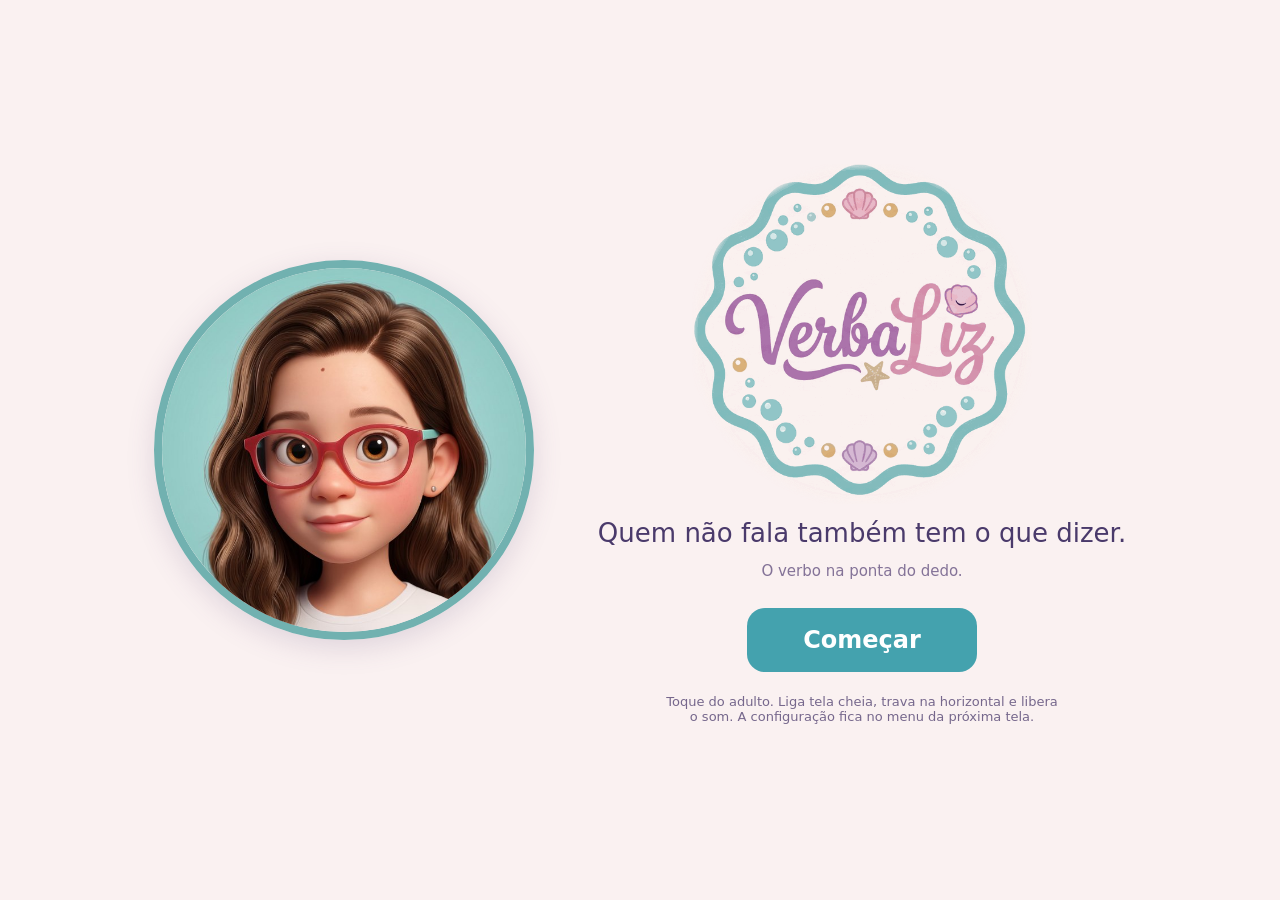
==== commit e7a9c369: "VerbaLiz 3.2.1: botao Configuracao na tela Qual prancha" ====
--- a/public/index.html
+++ b/public/index.html
@@ -230,11 +230,13 @@
     position:absolute; top:14px; left:0; right:0;
     display:flex; justify-content:center; gap:6px; flex-wrap:wrap;
   }
-  .links-site a{
-    color:var(--texto-adulto); text-decoration:none; font-size:15px;
-    padding:7px 14px; border-radius:10px; border:1px solid transparent;
-  }
-  .links-site a:hover, .links-site a:focus{border-color:var(--lilas-claro); background:#fff;}
+  .links-site a, .links-site button{
+    color:var(--texto-adulto); text-decoration:none; font-size:15px; font-family:inherit;
+    padding:7px 14px; border-radius:10px; border:1px solid transparent; background:none; cursor:pointer;
+  }
+  .links-site a:hover, .links-site a:focus,
+  .links-site button:hover, .links-site button:focus{border-color:var(--lilas-claro); background:#fff;}
+  .links-site #link-config{border-color:var(--lilas-claro); color:var(--roxo); font-weight:600;}
   #pranchas h1{font-size:clamp(26px,4vw,40px); margin:0; color:var(--roxo);}
   .escolha-prancha{display:flex; gap:22px; flex-wrap:wrap; justify-content:center;}
   .escolha-prancha button{
@@ -335,6 +337,7 @@
     <a href="licenciamento/">Licenciamento</a>
     <a href="participe/">Participe</a>
     <a href="quem-ajuda/">Quem ajuda</a>
+    <button type="button" id="link-config">Configuração</button>
   </nav>
   <img id="avatar-pranchas" class="avatar avatar-pequeno oculto" alt="Ilustração da Liz: menina de pele clara, cabelos castanhos de comprimento médio, levemente ondulados e divididos de lado, óculos de armação rosa com detalhe azul-claro nas hastes, camiseta branca, olhar atento e curioso voltado para cima e para o lado.">
   <h1>Qual prancha?</h1>
@@ -348,7 +351,7 @@
       <span>Quero, Sinto, Fazer, Chamar, com atalhos para mais, dor e fralda.</span>
     </button>
   </div>
-  <p class="dica">Segure 3 segundos no canto superior direito para abrir a configuração.</p>
+  <p class="dica">Dentro das pranchas, a configuração abre segurando 3 segundos no canto superior direito.</p>
 </div>
 
 <div id="abertura" class="adulto">
@@ -363,7 +366,7 @@
       <p class="apoio">O verbo na ponta do dedo.</p>
       <button id="comecar">Começar</button>
       <p class="dica">Toque do adulto. Liga tela cheia, trava na horizontal e libera o som.
-      Para abrir a configuração depois, segure 3 segundos no canto superior direito.</p>
+      A configuração fica no menu da próxima tela.</p>
     </div>
   </div>
 </div>
@@ -533,7 +536,7 @@
    2. CONFIGURAÇÃO
    ============================================================ */
 
-const VERSAO_APP = "3.2";
+const VERSAO_APP = "3.2.1";
 /* Linha de apoio "O verbo na ponta do dedo": rever se o app ganhar acesso
    por acionador ou por olhar, porque deixa de descrever todos os usuarios. */
 
@@ -1255,6 +1258,7 @@
   elConfig.classList.add("ativo");
   renderConfig();
 }
+document.getElementById("link-config").addEventListener("click", abrirConfig);
 
 function linha(titulo, ajudaTxt, controle){
   const d = document.createElement("div");
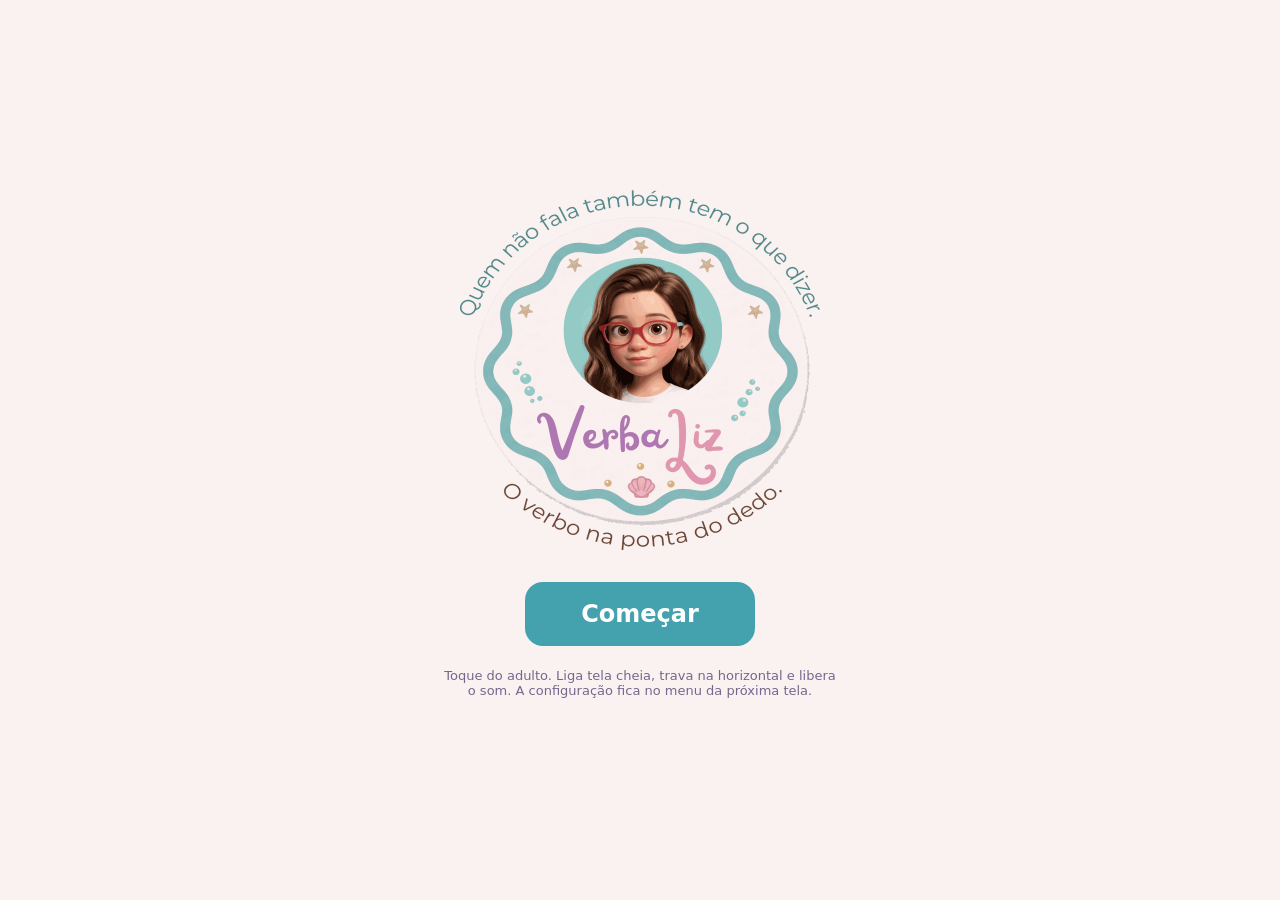
==== commit 3377d228: "VerbaLiz 3.6.1: logotipo com avatar em estilo cartoon, textos corrigidos" ====
--- a/public/index.html
+++ b/public/index.html
@@ -2,7 +2,7 @@
 <!--
   VerbaLiz
   Quem não fala também tem o que dizer.
-  Required Notice: Copyright (c) 2026 Wanderson Kleber de Oliveira
+  Required Notice: Copyright (c) 2026 EPIC95 CAPACITACAO - CONSULTORIA E ASSESSORIA LTDA
 
   Codigo: PolyForm Noncommercial License 1.0.0
   https://polyformproject.org/licenses/noncommercial/1.0.0
@@ -181,6 +181,12 @@
     display:none; flex-direction:column; align-items:center; justify-content:center; gap:24px;
   }
   #retorno.ativo{display:flex;}
+  #sair-entrega{
+    position:fixed; right:14px; bottom:14px; width:80px; height:80px; padding:0;
+    border-radius:50%; background:var(--superficie-crianca); border:4px solid var(--lilas-claro);
+    color:var(--lilas-claro); display:flex; align-items:center; justify-content:center; cursor:pointer;
+  }
+  #sair-entrega svg{width:40px; height:40px;}
   #retorno svg{width:46vmin; height:46vmin;}
   #retorno .texto{font-size:clamp(28px,6vmin,64px); font-weight:700;}
 
@@ -202,18 +208,21 @@
   }
   #abertura.oculta{display:none;}
   .abertura-conteudo{
-    display:flex; align-items:center; justify-content:center; gap:5vw; flex-wrap:wrap;
+    display:flex; flex-direction:column; align-items:center; justify-content:center; gap:2vh;
   }
   .abertura-texto{display:flex; flex-direction:column; align-items:center; gap:14px;}
-  #logo-abertura{width:min(40vh, 340px); height:auto; display:block;}
+  #logo-abertura{width:min(46vh, 360px); height:auto; display:block;}
+  .dupla.com-coleguinha #logo-abertura{width:min(38vh, 300px);}
   .avatar{
     width:min(52vh, 380px); aspect-ratio:1/1; object-fit:cover; border-radius:50%;
     border:8px solid var(--turquesa); box-shadow:0 8px 28px rgba(103,84,130,.18);
   }
   .avatar.oculto{display:none;}
+  .avatar.sem-borda{border:0; background:none;}
+  .dupla{display:flex; align-items:center; justify-content:center; gap:min(3vw,28px);}
+  .avatar.coleguinha{border-color:#E1B368;}
+  .dupla.com-coleguinha .avatar:not(.avatar-pequeno){width:min(30vh, 230px);}
   .avatar-pequeno{width:min(26vh, 190px); border-width:6px;}
-  #abertura .slogan{font-size:clamp(18px,2.6vw,26px); margin:0; max-width:34ch;}
-  #abertura .apoio{font-size:15px; margin:0; color:var(--roxo); opacity:.8;}
   #abertura button{
     margin-top:14px; font-size:24px; font-weight:700; padding:18px 56px; border-radius:18px;
     background:var(--azul-petroleo); color:#fff; border:none; font-family:inherit;
@@ -248,13 +257,19 @@
   .escolha-prancha button span{font-size:14px; line-height:1.45;}
   #pranchas .dica{font-size:13px; opacity:.72; margin:0;}
 
-  #config{position:fixed; inset:0; z-index:100; display:none; flex-direction:column;}
+  #config{position:fixed; inset:0; z-index:170; display:none; flex-direction:column;}
   #config.ativo{display:flex;}
   #config header{
     display:flex; align-items:center; justify-content:space-between;
     padding:14px 18px; border-bottom:2px solid var(--lilas-claro); flex:0 0 auto;
   }
   #config header h1{font-size:19px; margin:0; font-weight:700; color:var(--roxo);}
+  #config header h1{margin-right:auto;}
+  #config header{gap:10px;}
+  #config header a.btn{
+    font-weight:600; font-size:14px; font-family:inherit; padding:9px 16px; border-radius:10px; text-decoration:none;
+    background:#fff; color:var(--roxo); border:1px solid var(--lilas-claro);
+  }
   #config .corpo{flex:1 1 auto; overflow-y:auto; padding:18px; padding-bottom:60px;}
   #config h2{
     font-size:14px; font-weight:700; color:var(--roxo); margin:26px 0 10px;
@@ -333,13 +348,17 @@
 <div id="pranchas" class="adulto oculta">
   <nav class="links-site">
     <a href="sobre/">Sobre</a>
+    <a href="ajuda/">Ajuda</a>
     <a href="instalacao/">Instalação</a>
     <a href="licenciamento/">Licenciamento</a>
     <a href="participe/">Participe</a>
     <a href="quem-ajuda/">Quem ajuda</a>
     <button type="button" id="link-config">Configuração</button>
   </nav>
-  <img id="avatar-pranchas" class="avatar avatar-pequeno oculto" alt="Ilustração da Liz: menina de pele clara, cabelos castanhos de comprimento médio, levemente ondulados e divididos de lado, óculos de armação rosa com detalhe azul-claro nas hastes, camiseta branca, olhar atento e curioso voltado para cima e para o lado.">
+  <div class="dupla">
+    <img id="avatar-pranchas" class="avatar avatar-pequeno sem-borda" src="logo-verbaliz.png" alt="Logotipo do VerbaLiz: selo redondo com o avatar da Liz, um desenho em estilo cartoon criado com base nela, de óculos de armação rosa e cabelos castanhos ondulados, o nome VerbaLiz em letra cursiva e as frases Quem não fala também tem o que dizer e O verbo na ponta do dedo.">
+    <img id="coleg-pranchas" class="avatar avatar-pequeno coleguinha oculto" alt="Coleguinha">
+  </div>
   <h1>Qual prancha?</h1>
   <div class="escolha-prancha">
     <button id="abrir-simnao">
@@ -356,14 +375,16 @@
 
 <div id="abertura" class="adulto">
   <div class="abertura-conteudo">
-    <!-- avatar da Liz, publicado com autorização expressa do pai.
-         Não coberto pela CC BY-NC-SA: todos os direitos reservados (ver LICENSE-CONTEUDO.md).
-         Outra família pode trocar pela configuração; a troca fica só no aparelho dela. -->
-    <img id="avatar-abertura" class="avatar oculto" alt="Liz">
+    <!-- o logotipo traz o avatar da Liz, um desenho em estilo cartoon criado com base nela,
+         publicado com autorização expressa do pai. Não é uma foto e não muda com a idade.
+         Não coberto pela CC BY-NC-SA: direitos da família, todos reservados (ver LICENSE-CONTEUDO.md).
+         Ao lado, a foto ou imagem do coleguinha, escolhida pelo responsável na configuração
+         e guardada só no aparelho. -->
+    <div class="dupla">
+      <img id="logo-abertura" src="logo-verbaliz.png" alt="Logotipo do VerbaLiz: selo redondo com o avatar da Liz, um desenho em estilo cartoon criado com base nela, de óculos de armação rosa e cabelos castanhos ondulados, o nome VerbaLiz em letra cursiva e as frases Quem não fala também tem o que dizer e O verbo na ponta do dedo.">
+      <img id="coleg-abertura" class="avatar coleguinha oculto" alt="Coleguinha">
+    </div>
     <div class="abertura-texto">
-      <img id="logo-abertura" src="logo-verbaliz.png" alt="VerbaLiz">
-      <p class="slogan">Quem não fala também tem o que dizer.</p>
-      <p class="apoio">O verbo na ponta do dedo.</p>
       <button id="comecar">Começar</button>
       <p class="dica">Toque do adulto. Liga tela cheia, trava na horizontal e libera o som.
       A configuração fica no menu da próxima tela.</p>
@@ -374,6 +395,7 @@
 <div id="config" class="adulto">
   <header>
     <h1>Configuração</h1>
+    <a class="btn" href="ajuda/#configuracao">Ajuda</a>
     <button class="btn primario" id="fechar-config">Voltar ao app</button>
   </header>
   <div class="corpo" id="config-corpo"></div>
@@ -536,7 +558,7 @@
    2. CONFIGURAÇÃO
    ============================================================ */
 
-const VERSAO_APP = "3.2.1";
+const VERSAO_APP = "3.6.1";
 /* Linha de apoio "O verbo na ponta do dedo": rever se o app ganhar acesso
    por acionador ou por olhar, porque deixa de descrever todos os usuarios. */
 
@@ -549,22 +571,22 @@
 const PADRAO = {
   ativacao:"soltar",        // encostar | soltar | permanencia
   permanenciaMs:600,
-  debounceMs:2500,
+  debounceMs:500,
   raioPalma:0,              // 0 desliga o filtro; valor em px do raio do toque
   alturaIcone:60,           // % da altura do card
   mostrarRotulo:true,
   tamanhoRotulo:42,
-  estiloCard:"contorno",    // contorno | preenchido
+  estiloCard:"preenchido",  // contorno | preenchido
   confirmar:true,
   perguntarEmVoz:true,
   modoModelagem:false,
   mostrarFaixa:false,
-  velocidadeFala:0.85,
+  velocidadeFala:1.0,
   vozURI:"",
   preferirVozFeminina:true,
-  tomVoz:1.15,              // acima de 1 deixa a voz mais aguda, perto de voz infantil
+  tomVoz:1.6,               // acima de 1 deixa a voz mais aguda, perto de voz infantil
   ajusteTom:1.0,
-  segurarRetornoMs:4000,
+  segurarRetornoMs:3000,
   ajuda:"nenhuma",          // nenhuma | verbal | fisica
   alerta:"alerta",          // alerta | intermediario | sonolenta
   mostrarPergunta:true,     // terceiro card acima dos alvos
@@ -574,20 +596,32 @@
   vaoCards:6,               // vao entre os dois cards, em % da largura
   bordaCard:12,             // px
   simbolos:"arasaac",
-  mostrarAvatar:true,       // imagem ao lado do logotipo na abertura       // arasaac | simples
-  porPaginaMenu:4,          // cards por página numa prancha de categorias
+  porPaginaMenu:2,          // cards por página numa prancha de categorias
   porPaginaEscolha:2,       // cards por página numa escolha
-  homeToqueLongoMs:2000,    // botão do adulto: segurar este tempo para sair. 0 = toque simples
+  homeToqueLongoMs:1000,    // botão do adulto: segurar este tempo para sair. 0 = toque simples
   homeNaPranchaSimNao:true,
-  destaqueMs:1600,          // tempo que a escolha fica destacada antes de seguir
-  travaAposAcaoMs:1200,     // toque ignorado depois que a fala e o destaque terminam
-  esperarFalaTerminar:true  // só segue depois que o app terminou de falar
+  destaqueMs:500,           // tempo que a escolha fica destacada antes de seguir
+  travaAposAcaoMs:400,      // toque ignorado depois que a fala e o destaque terminam
+  esperarFalaTerminar:true, // só segue depois que o app terminou de falar
+  cfgVersao:3
 };
 
 let CFG = Object.assign({}, PADRAO);
 try{
   const salvo = localStorage.getItem("liz_cfg");
-  if(salvo) CFG = Object.assign({}, PADRAO, JSON.parse(salvo));
+  if(salvo){
+    const antigo = JSON.parse(salvo);
+    if(!antigo.cfgVersao || antigo.cfgVersao < 2){
+      ["segurarRetornoMs","porPaginaMenu"].forEach(function(k){ delete antigo[k]; });
+    }
+    if(!antigo.cfgVersao || antigo.cfgVersao < 3){
+      ["debounceMs","destaqueMs","travaAposAcaoMs","homeToqueLongoMs","estiloCard",
+       "velocidadeFala","tomVoz","mostrarFaixa","ajuda"].forEach(function(k){ delete antigo[k]; });
+      antigo.cfgVersao = 3;
+    }
+    CFG = Object.assign({}, PADRAO, antigo);
+    localStorage.setItem("liz_cfg", JSON.stringify(CFG));
+  }
 }catch(e){}
 
 function aplicarTema(){
@@ -844,6 +878,7 @@
   try{ if(window.speechSynthesis) speechSynthesis.cancel(); }catch(e){}
   try{ if(audioAtual){ audioAtual.pause(); audioAtual = null; } }catch(e){}
   elRetorno.classList.remove("ativo");
+  entregaAtual = null;
 }
 
 function aviso(txt){
@@ -1047,14 +1082,14 @@
 
 /* ---------- resposta a uma escolha ---------- */
 
-async function responderEscolha(id, falarAgora){
+async function responderEscolha(id, falarAgora, destaque){
   travado = true;
   elGrade.querySelectorAll(".card").forEach(function(c){
     c.classList.add(c.dataset.card === id ? "escolhido" : "apagado");
   });
   const fala = falarAgora ? falarCard(id) : Promise.resolve();
   if(CFG.esperarFalaTerminar) await fala;
-  await espera(CFG.destaqueMs);
+  await espera(destaque === undefined ? CFG.destaqueMs : destaque);
 }
 
 function destravar(){
@@ -1085,7 +1120,8 @@
     registrar({tela:"confirmacao", card:alvo, rotulo:CARDS[alvo].rotulo,
                evento: id === "sim" ? "confirmado_sim" : "confirmado_nao",
                latencia_ms:latencia, duracao_toque_ms:duracao});
-    await responderEscolha(id, true);
+    if(id === "sim") await responderEscolha(id, false, 250);
+    else await responderEscolha(id, true);
     if(cancelado()) return;
     modoConfirmacao = null;
     if(id === "sim"){
@@ -1126,23 +1162,73 @@
   }
 }
 
+/* reforço: "Sim, quero queijo!". Com voz gravada, toca o Sim gravado
+   (ou sintetizado) e em seguida a mensagem gravada do card. */
+function minuscula(t){ return t ? t.charAt(0).toLowerCase() + t.slice(1) : ""; }
+async function falarReforco(id){
+  const url = await urlMidia("audio:"+id+":msg");
+  if(url){
+    const urlSim = await urlMidia("audio:sim:msg");
+    if(urlSim) await tocarBlobURL(urlSim, CFG.ajusteTom); else await falarTTS("Sim");
+    await tocarBlobURL(url, CFG.ajusteTom);
+    return;
+  }
+  await falarTTS("Sim, " + minuscula(CARDS[id] ? CARDS[id].fala : "") + "!");
+}
+
+let entregaAtual = null;   // {id, falando, fim}: tela de entrega aberta
+
 async function entregarMensagem(id){
   const def = CARDS[id];
   const meuSeq = seqNav;
   elRetorno.innerHTML = '<div style="height:46vmin">'+simboloHTML(id, false)+'</div>'
-                      + '<div class="texto" style="color:'+corVar(def.cor)+'">'+def.rotulo+'</div>';
+                      + '<div class="texto" style="color:'+corVar(def.cor)+'">'+def.rotulo+'</div>'
+                      + '<button id="sair-entrega" type="button" aria-label="Voltar ao menu">'
+                      + '<svg viewBox="0 0 100 100" fill="none" stroke="currentColor" stroke-width="9" stroke-linecap="round" stroke-linejoin="round">'
+                      + '<path d="M62 22 L34 50 L62 78"/></svg></button>';
   elRetorno.classList.add("ativo");
   registrar({tela:"entrega", card:id, rotulo:def.rotulo, evento:"mensagem_entregue"});
   travado = true;
-  await falarCard(id, "msg");
+  entregaAtual = {id:id, falando:true, fim:0, sair:false};
+  await falarReforco(id);
   if(meuSeq !== seqNav) return;
-  await espera(CFG.segurarRetornoMs);
-  if(meuSeq !== seqNav) return;
+  entregaAtual.falando = false; entregaAtual.fim = performance.now();
+
+  /* fica na tela até tocar no botão de voltar ou, se houver tempo configurado,
+     até passar esse tempo depois da última fala. Cada toque na figura repete
+     o reforço e recomeça a contagem. Tempo 0: só sai pelo botão. */
+  while(true){
+    if(entregaAtual && entregaAtual.sair) break;
+    await espera(150);
+    if(meuSeq !== seqNav) return;
+    if(entregaAtual && entregaAtual.sair) break;
+    if(CFG.segurarRetornoMs > 0 && entregaAtual && !entregaAtual.falando &&
+       performance.now() - entregaAtual.fim >= CFG.segurarRetornoMs) break;
+  }
+  entregaAtual = null;
   elRetorno.classList.remove("ativo");
   telaAtual = "menu"; pagina = 0; modoConfirmacao = null;
   await desenhar();
   destravar();
 }
+
+elRetorno.addEventListener("pointerup", async function(ev){
+  if(ev.target.closest && ev.target.closest("#sair-entrega")){
+    const e = entregaAtual;
+    if(!e || e.sair) return;
+    e.sair = true;
+    try{ if(window.speechSynthesis) speechSynthesis.cancel(); }catch(err){}
+    try{ if(audioAtual){ audioAtual.pause(); } }catch(err){}
+    registrar({tela:"entrega", card:e.id, rotulo:CARDS[e.id].rotulo, evento:"voltou_da_entrega"});
+    return;
+  }
+  const e = entregaAtual;
+  if(!e || e.falando || e.sair) return;
+  if(performance.now() - e.fim < 400) return;     // ignora toque repetido colado ao fim da fala
+  e.falando = true;
+  registrar({tela:"entrega", card:e.id, rotulo:CARDS[e.id].rotulo, evento:"repetiu_reforco"});
+  try{ await falarReforco(e.id); }finally{ e.falando = false; e.fim = performance.now(); }
+});
 
 /* ---------- navegação de nível ---------- */
 
@@ -1203,7 +1289,10 @@
     if(t){ clearTimeout(t); t = null; }
     if(jaAcionou) return;
     if(CFG.homeToqueLongoMs === 0) acionarHome();
-    else aviso("Segure " + Math.round(CFG.homeToqueLongoMs/1000) + " segundos para sair");
+    else{
+      const seg = Math.max(1, Math.round(CFG.homeToqueLongoMs/1000));
+      aviso("Segure " + seg + (seg === 1 ? " segundo" : " segundos") + " para sair");
+    }
   });
 
   elHome.addEventListener("pointercancel", function(){
@@ -1345,7 +1434,7 @@
   add(linha("Cards por página nas escolhas", "Duas opções é o padrão, pela dificuldade motora.",
     selecao(String(CFG.porPaginaEscolha), [["2","2"],["4","4"]],
       function(v){ CFG.porPaginaEscolha = parseInt(v,10); pagina = 0; salvarCfg(); })));
-  add(linha("Tempo para segurar o botão de sair", "O botão no canto superior esquerdo é do adulto e leva à escolha de prancha. Segurar por 2 segundos evita que a criança saia sem querer. 0 vira toque simples.",
+  add(linha("Tempo para segurar o botão de sair", "O botão no canto superior esquerdo é do adulto e leva à escolha de prancha. Segurar por 1 segundo evita que a criança saia sem querer. 0 vira toque simples.",
     deslizante(CFG.homeToqueLongoMs, 0, 8000, 500, " ms", function(v){ CFG.homeToqueLongoMs = v; salvarCfg(); })));
   add(linha("Mostrar o botão de sair na prancha Sim e Não", "Desligado, a prancha de resposta fica sem nenhum outro alvo na tela.",
     alternador(CFG.homeNaPranchaSimNao, function(v){ CFG.homeNaPranchaSimNao = v; salvarCfg(); })));
@@ -1381,8 +1470,8 @@
     alternador(CFG.mostrarRotulo, function(v){ CFG.mostrarRotulo = v; salvarCfg(); })));
   add(linha("Tamanho do rótulo", "",
     deslizante(CFG.tamanhoRotulo, 20, 88, 2, " px", function(v){ CFG.tamanhoRotulo = v; salvarCfg(); })));
-  add(linha("Tempo da tela de entrega", "Quanto tempo a mensagem fica na tela depois de confirmada.",
-    deslizante(CFG.segurarRetornoMs, 800, 8000, 200, " ms", function(v){ CFG.segurarRetornoMs = v; salvarCfg(); })));
+  add(linha("Tempo da tela de entrega", "Quanto tempo a figura fica na tela depois da última fala. Cada toque na figura repete a frase e recomeça a contagem. O botão de voltar, no canto inferior direito, sai na hora. Em 0, só sai pelo botão.",
+    deslizante(CFG.segurarRetornoMs, 0, 8000, 200, " ms", function(v){ CFG.segurarRetornoMs = v; salvarCfg(); })));
 
   /* fluxo */
   add(titulo("Tempo de resposta"));
@@ -1456,30 +1545,28 @@
     })));
 
   /* abertura */
-  add(titulo("Tela de abertura"));
-  const temAvatar = !!(await urlMidia("foto:abertura"));
-  const entradaAvatar = document.createElement("input");
-  entradaAvatar.type = "file"; entradaAvatar.accept = "image/*"; entradaAvatar.style.display = "none";
-  entradaAvatar.addEventListener("change", async function(){
-    const f = entradaAvatar.files[0];
+  add(titulo("Coleguinha"));
+  const temColeg = !!(await urlMidia("foto:coleguinha"));
+  const entradaColeg = document.createElement("input");
+  entradaColeg.type = "file"; entradaColeg.accept = "image/*"; entradaColeg.style.display = "none";
+  entradaColeg.addEventListener("change", async function(){
+    const f = entradaColeg.files[0];
     if(!f) return;
-    await put("midia", f, "foto:abertura");
+    await put("midia", f, "foto:coleguinha");
     await carregarAvatar();
-    aviso("Imagem da abertura salva neste aparelho"); renderConfig();
-  });
-  elCorpo.appendChild(entradaAvatar);
-  const acoesAvatar = document.createElement("div");
-  acoesAvatar.style.display = "flex"; acoesAvatar.style.gap = "8px";
-  acoesAvatar.appendChild(botao(temAvatar ? "Trocar imagem" : "Usar outra imagem", "primario",
-    function(){ entradaAvatar.click(); }));
-  if(temAvatar) acoesAvatar.appendChild(botao("Voltar ao avatar da Liz", "alerta", async function(){
-    await del("midia", "foto:abertura"); await carregarAvatar(); renderConfig();
+    aviso("Foto do coleguinha salva neste aparelho"); renderConfig();
+  });
+  elCorpo.appendChild(entradaColeg);
+  const acoesColeg = document.createElement("div");
+  acoesColeg.style.display = "flex"; acoesColeg.style.gap = "8px";
+  acoesColeg.appendChild(botao(temColeg ? "Trocar foto" : "Escolher foto", "primario",
+    function(){ entradaColeg.click(); }));
+  if(temColeg) acoesColeg.appendChild(botao("Remover", "alerta", async function(){
+    await del("midia", "foto:coleguinha"); await carregarAvatar(); renderConfig();
   }));
-  add(linha("Imagem na página inicial",
-    "Padrão: o avatar da Liz, que vem com o app. Uma imagem escolhida aqui substitui o avatar só neste aparelho e não vai para o servidor.",
-    acoesAvatar));
-  add(linha("Mostrar imagem na página inicial", "Desligado, a abertura mostra só o logotipo.",
-    alternador(CFG.mostrarAvatar, function(v){ CFG.mostrarAvatar = v; salvarCfg(); carregarAvatar(); })));
+  add(linha("Foto ao lado da Liz",
+    "Uma foto ou imagem da criança que usa o app, ao lado do avatar da Liz, na abertura e na escolha de prancha. Fica só neste aparelho e não vai para o servidor.",
+    acoesColeg));
 
   /* app */
   add(titulo("Aplicativo"));
@@ -1502,24 +1589,31 @@
   /* sobre */
   add(titulo("Sobre"));
   const sobre = document.createElement("div");
-  sobre.style.cssText = "font-size:13.5px; color:#a8a8a8; line-height:1.65;";
+  sobre.style.cssText = "font-size:13.5px; color:#4A3A6B; line-height:1.65;";
+  const T = "<strong style='color:#675482'>";
   sobre.innerHTML =
-      "<p style='margin:0 0 12px'><strong style='color:#fff; font-size:15px'>VerbaLiz</strong>, versão " + VERSAO_APP + "<br>"
+      "<p style='margin:0 0 12px'><strong style='color:#675482; font-size:15px'>VerbaLiz</strong>, versão " + VERSAO_APP + "<br>"
     + "Quem não fala também tem o que dizer.</p>"
     + "<p style='margin:0 0 12px'>Nasceu para a Liz. Serve a quem precisar.</p>"
-    + "<p style='margin:0 0 12px'><strong style='color:#9fb4c9'>Autoria</strong><br>"
-    + "Copyright (c) 2026 Wanderson Kleber de Oliveira</p>"
-    + "<p style='margin:0 0 12px'><strong style='color:#9fb4c9'>Licença do código</strong><br>"
+    + "<p style='margin:0 0 12px'><img src='epic95-logo.png' alt='EPIC95' style='width:220px;max-width:100%;height:auto;display:block'></p>"
+    + "<p style='margin:0 0 12px'>" + T + "Autoria</strong><br>"
+    + "Copyright (c) 2026 EPIC95 CAPACITACAO - CONSULTORIA E ASSESSORIA LTDA<br>"
+    + "Criado por Wanderson Kleber de Oliveira, pai da Liz.</p>"
+    + "<p style='margin:0 0 12px'>" + T + "Licença do código</strong><br>"
     + "PolyForm Noncommercial License 1.0.0<br>"
     + "polyformproject.org/licenses/noncommercial/1.0.0<br>"
     + "Uso, modificação e redistribuição permitidos para fins não comerciais, "
     + "mantendo a linha de autoria.</p>"
-    + "<p style='margin:0 0 12px'><strong style='color:#9fb4c9'>Licença do conteúdo</strong><br>"
+    + "<p style='margin:0 0 12px'>" + T + "Licença do conteúdo</strong><br>"
     + "Símbolos e vocabulário padrão: Creative Commons CC BY-NC-SA 4.0<br>"
     + "creativecommons.org/licenses/by-nc-sa/4.0</p>"
-    + "<p style='margin:0 0 12px'><strong style='color:#9fb4c9'>Créditos de terceiros</strong><br>"
+    + "<p style='margin:0 0 12px'>" + T + "Logotipo e ícones</strong><br>"
+    + "Trazem o avatar da Liz, um desenho em estilo cartoon criado com base nela. "
+    + "Direitos da família, todos reservados. "
+    + "Uso autorizado só dentro do VerbaLiz.</p>"
+    + "<p style='margin:0 0 12px'>" + T + "Créditos de terceiros</strong><br>"
     + CREDITOS_TERCEIROS + "</p>"
-    + "<p style='margin:0 0 12px'><strong style='color:#9fb4c9'>Seus dados</strong><br>"
+    + "<p style='margin:0 0 12px'>" + T + "Seus dados</strong><br>"
     + "Vozes, fotos, pranchas e registros criados neste aparelho são seus, "
     + "ficam só aqui e não são enviados a lugar nenhum.</p>"
     + "<p style='margin:0'>Código disponível para uso não comercial. "
@@ -1679,18 +1773,27 @@
    12. INÍCIO
    ============================================================ */
 
-/* imagem da abertura: a carregada no aparelho tem prioridade;
-   sem ela, o avatar da Liz que vem com o app */
+/* o avatar da Liz aparece sempre; o coleguinha, se o responsável escolheu uma foto.
+   Quem usava a antiga troca de imagem da abertura tem a foto aproveitada como coleguinha. */
 async function carregarAvatar(){
-  const els = [document.getElementById("avatar-abertura"), document.getElementById("avatar-pranchas")];
-  if(!CFG.mostrarAvatar){ els.forEach(function(el){ el.classList.add("oculto"); }); return; }
-  invalidarMidia("foto:abertura");
+  try{
+    const antiga = await urlMidia("foto:abertura");
+    const jaTem  = await urlMidia("foto:coleguinha");
+    if(antiga && !jaTem){
+      const blob = await (await fetch(antiga)).blob();
+      await put("midia", blob, "foto:coleguinha");
+      await del("midia", "foto:abertura");
+      invalidarMidia("foto:abertura");
+    }
+  }catch(e){}
+  invalidarMidia("foto:coleguinha");
   let url = null;
-  try{ url = await urlMidia("foto:abertura"); }catch(e){}
-  els.forEach(function(el){
-    el.src = url || "avatar-liz.jpg";
-    el.alt = url ? "" : "Liz";
-    el.classList.remove("oculto");
+  try{ url = await urlMidia("foto:coleguinha"); }catch(e){}
+  ["abertura","pranchas"].forEach(function(onde){
+    const el = document.getElementById("coleg-" + onde);
+    if(url){ el.src = url; el.classList.remove("oculto"); }
+    else{ el.removeAttribute("src"); el.classList.add("oculto"); }
+    el.parentElement.classList.toggle("com-coleguinha", !!url);
   });
 }
 
